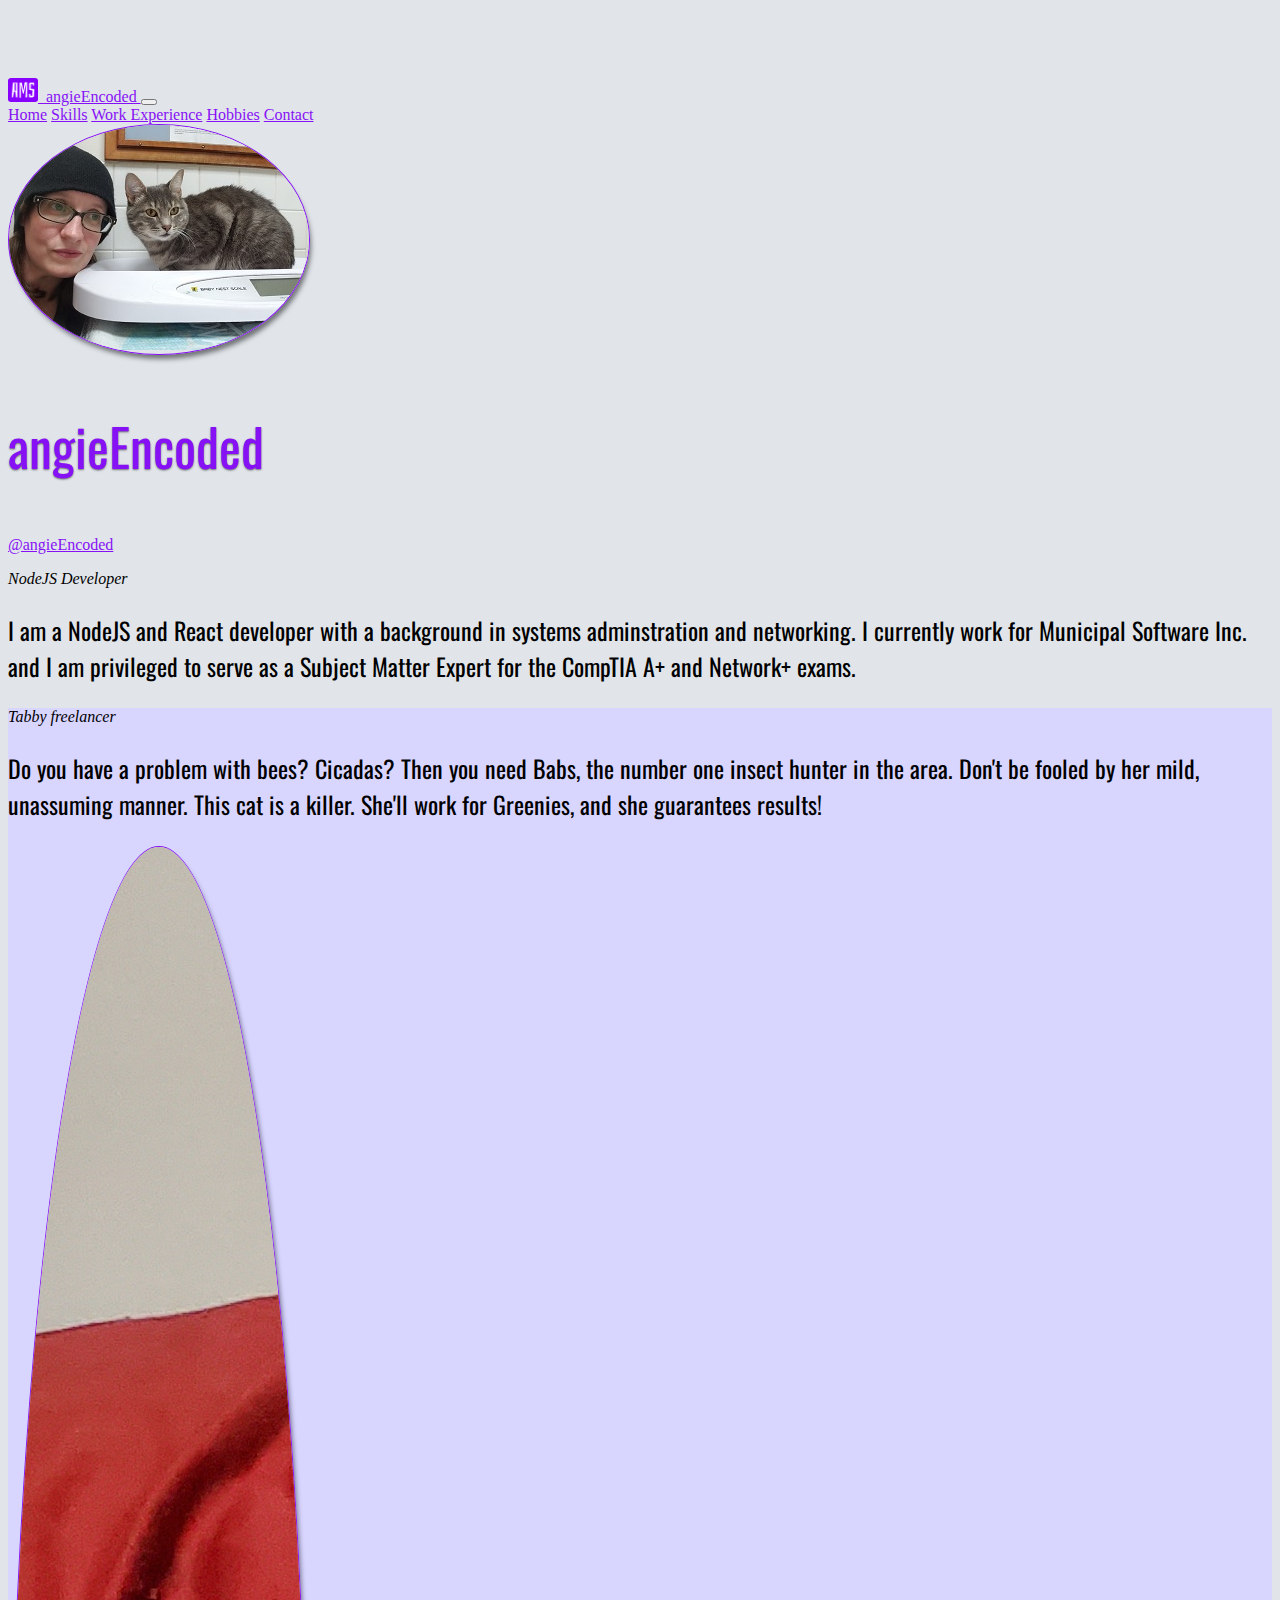
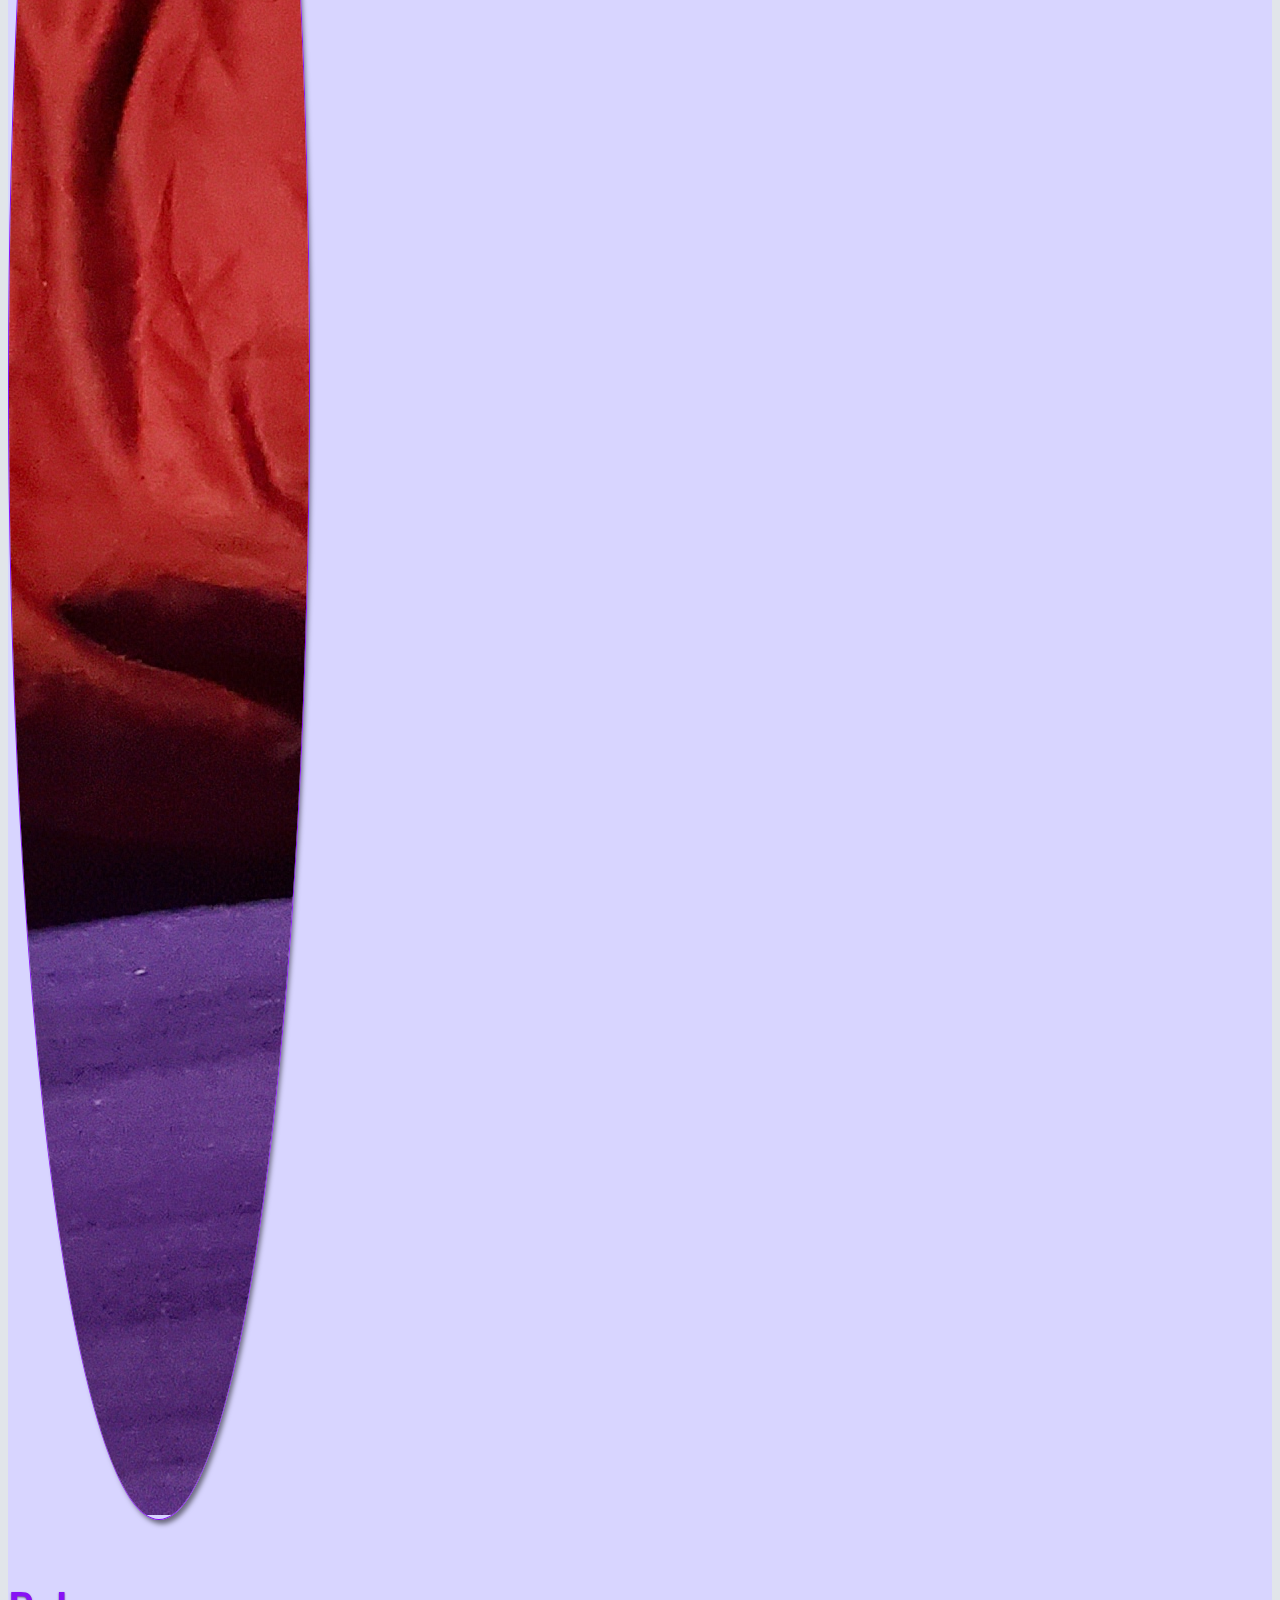
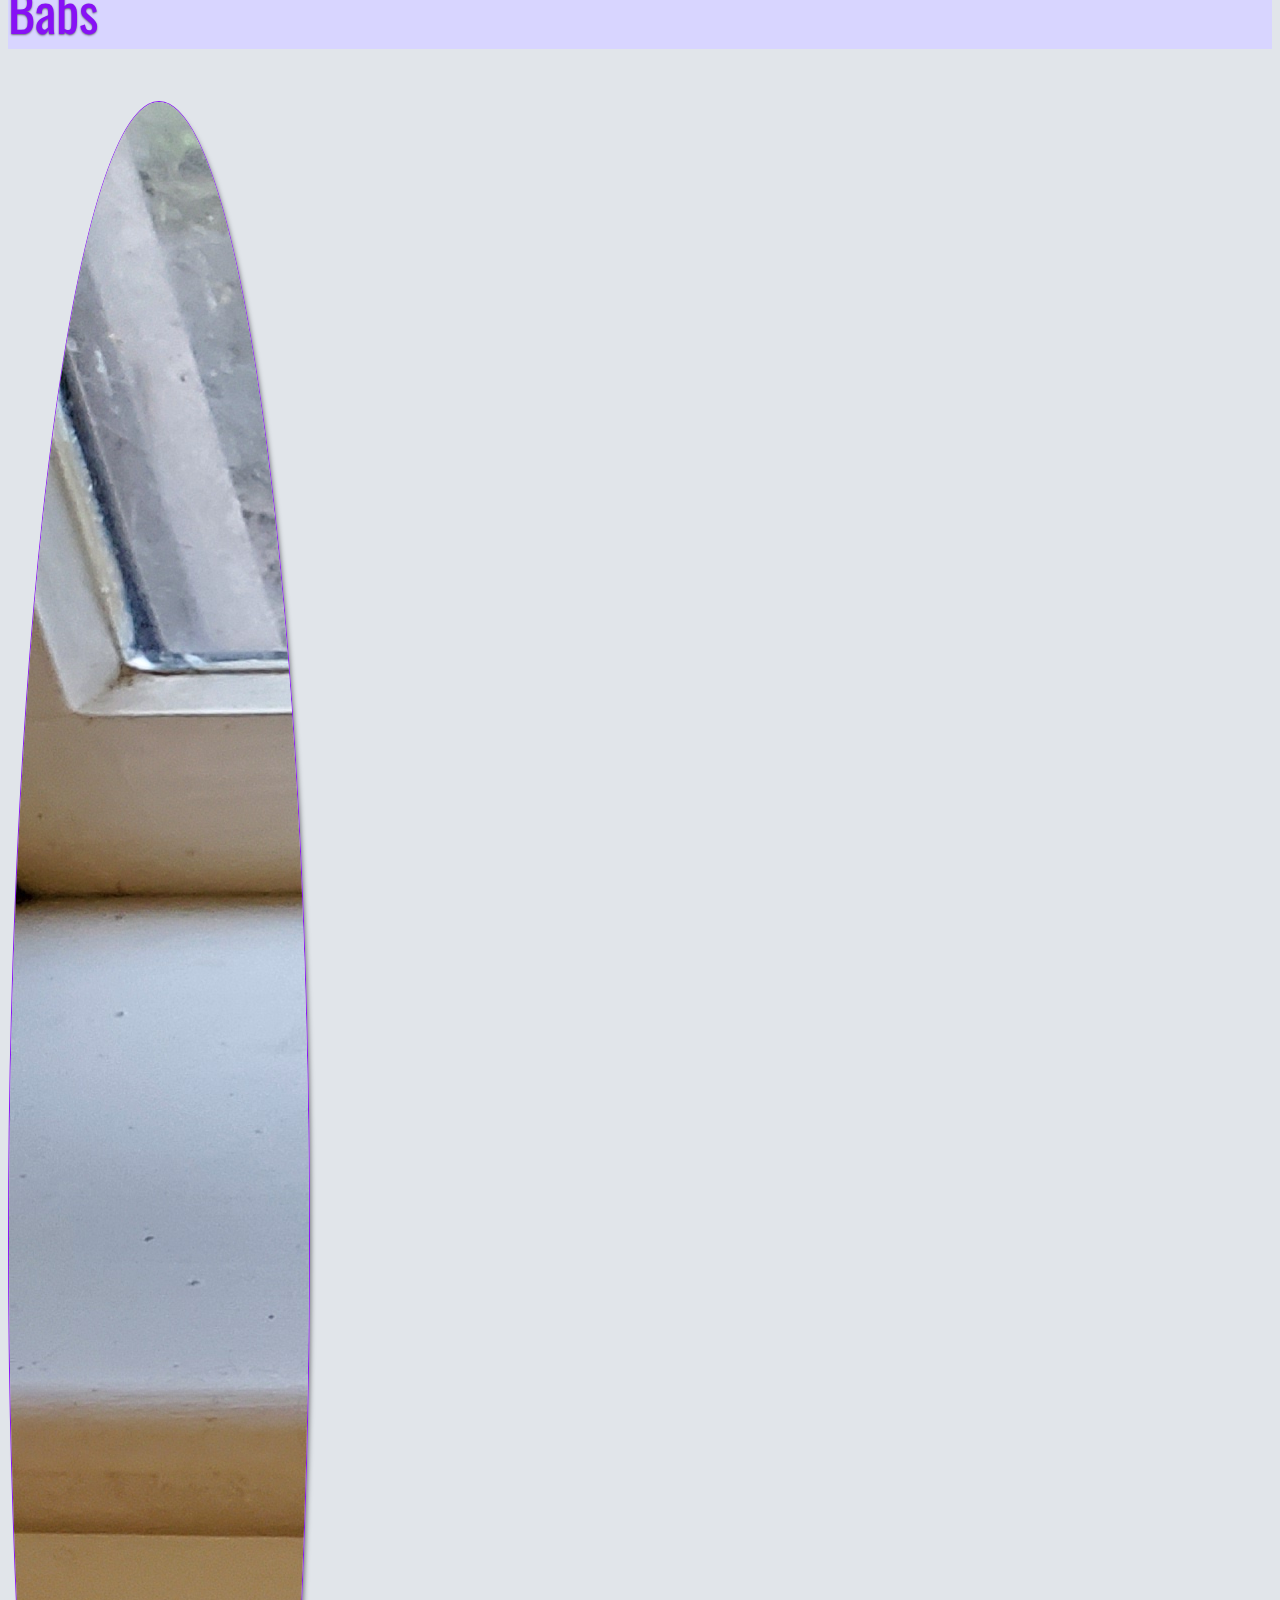
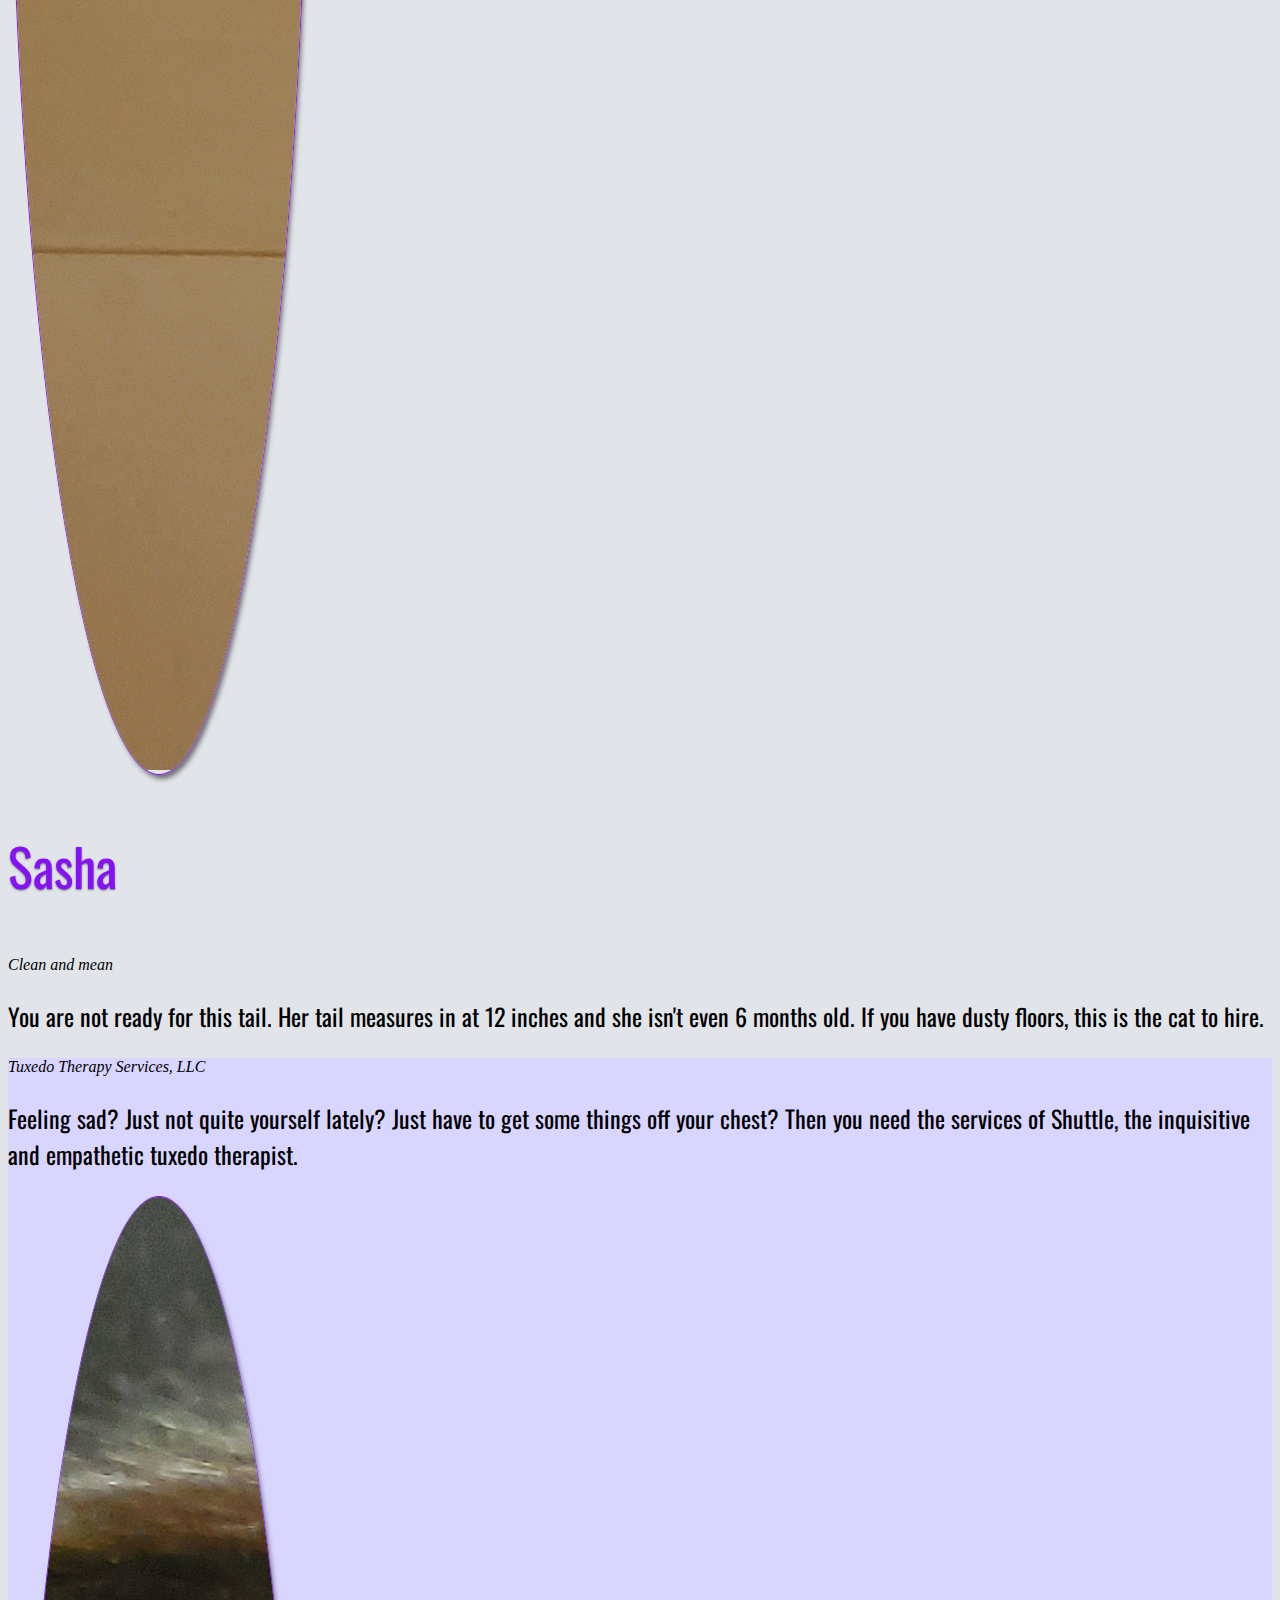
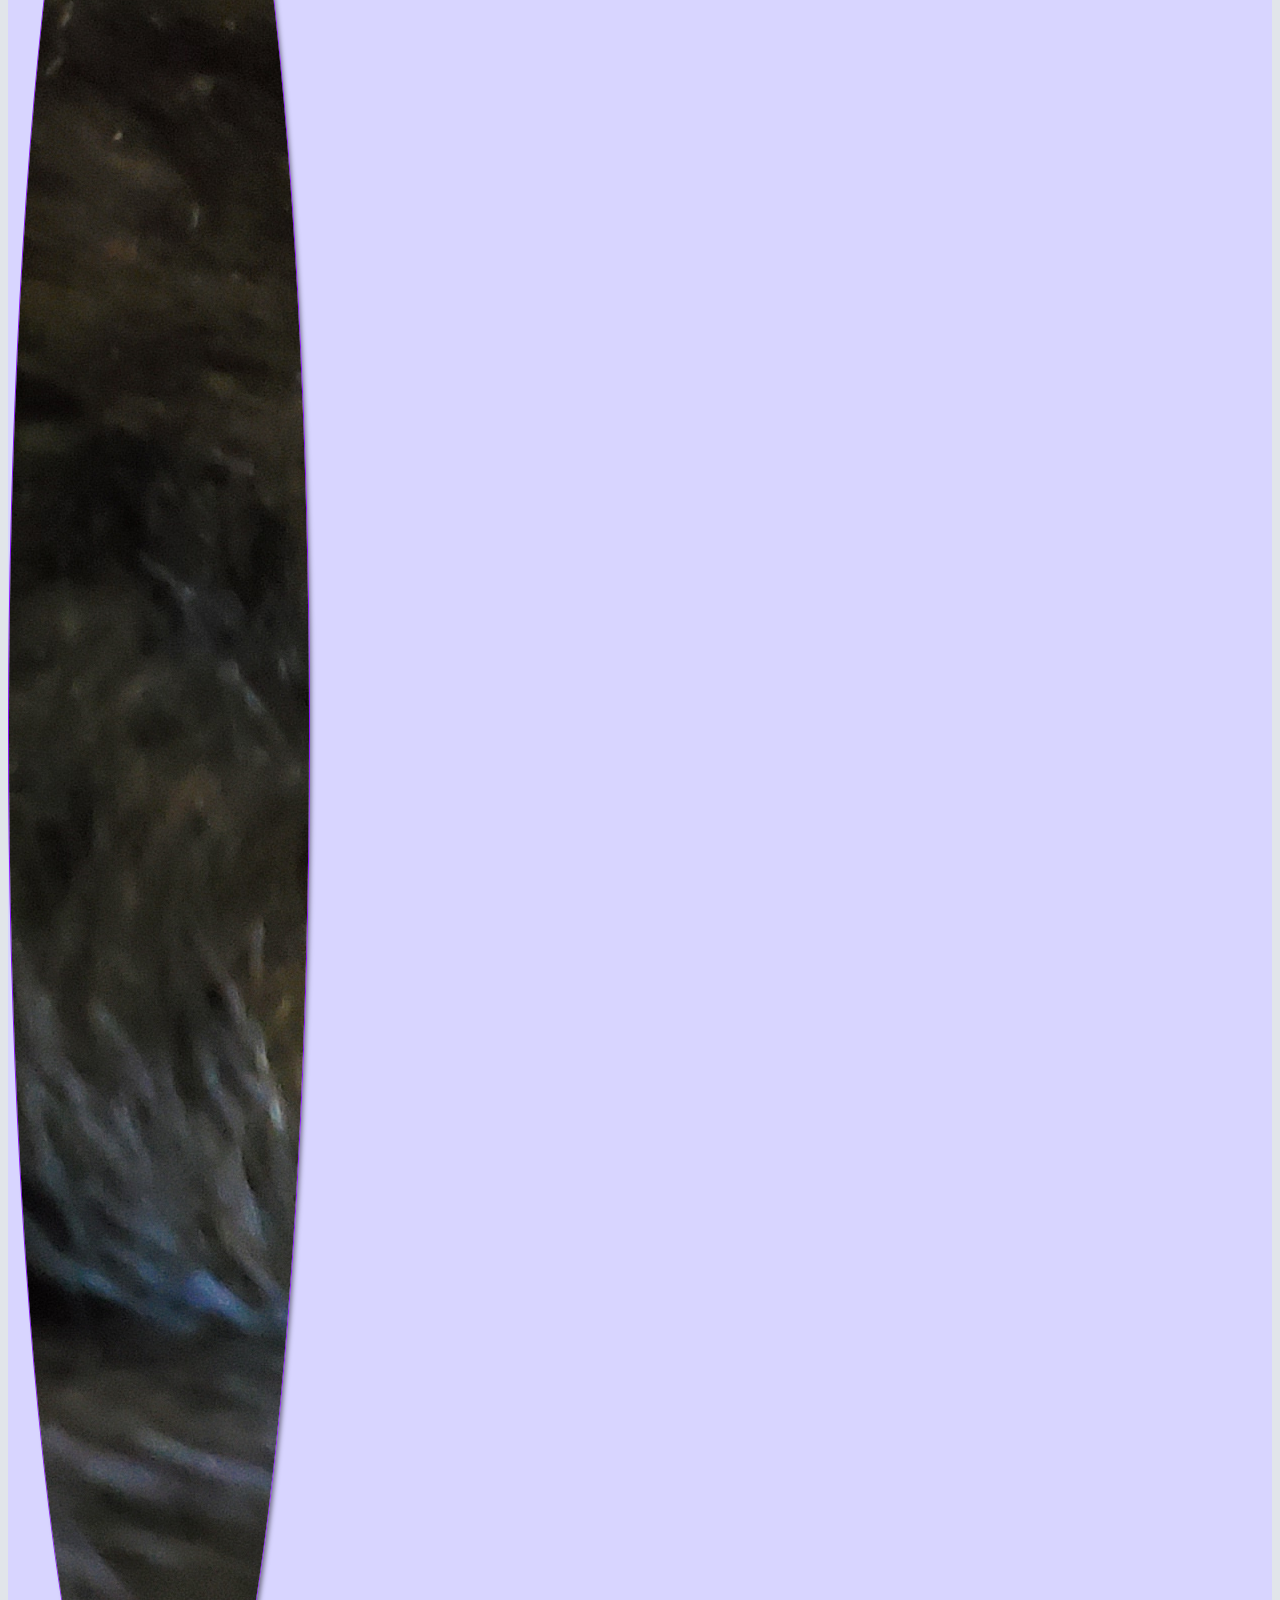
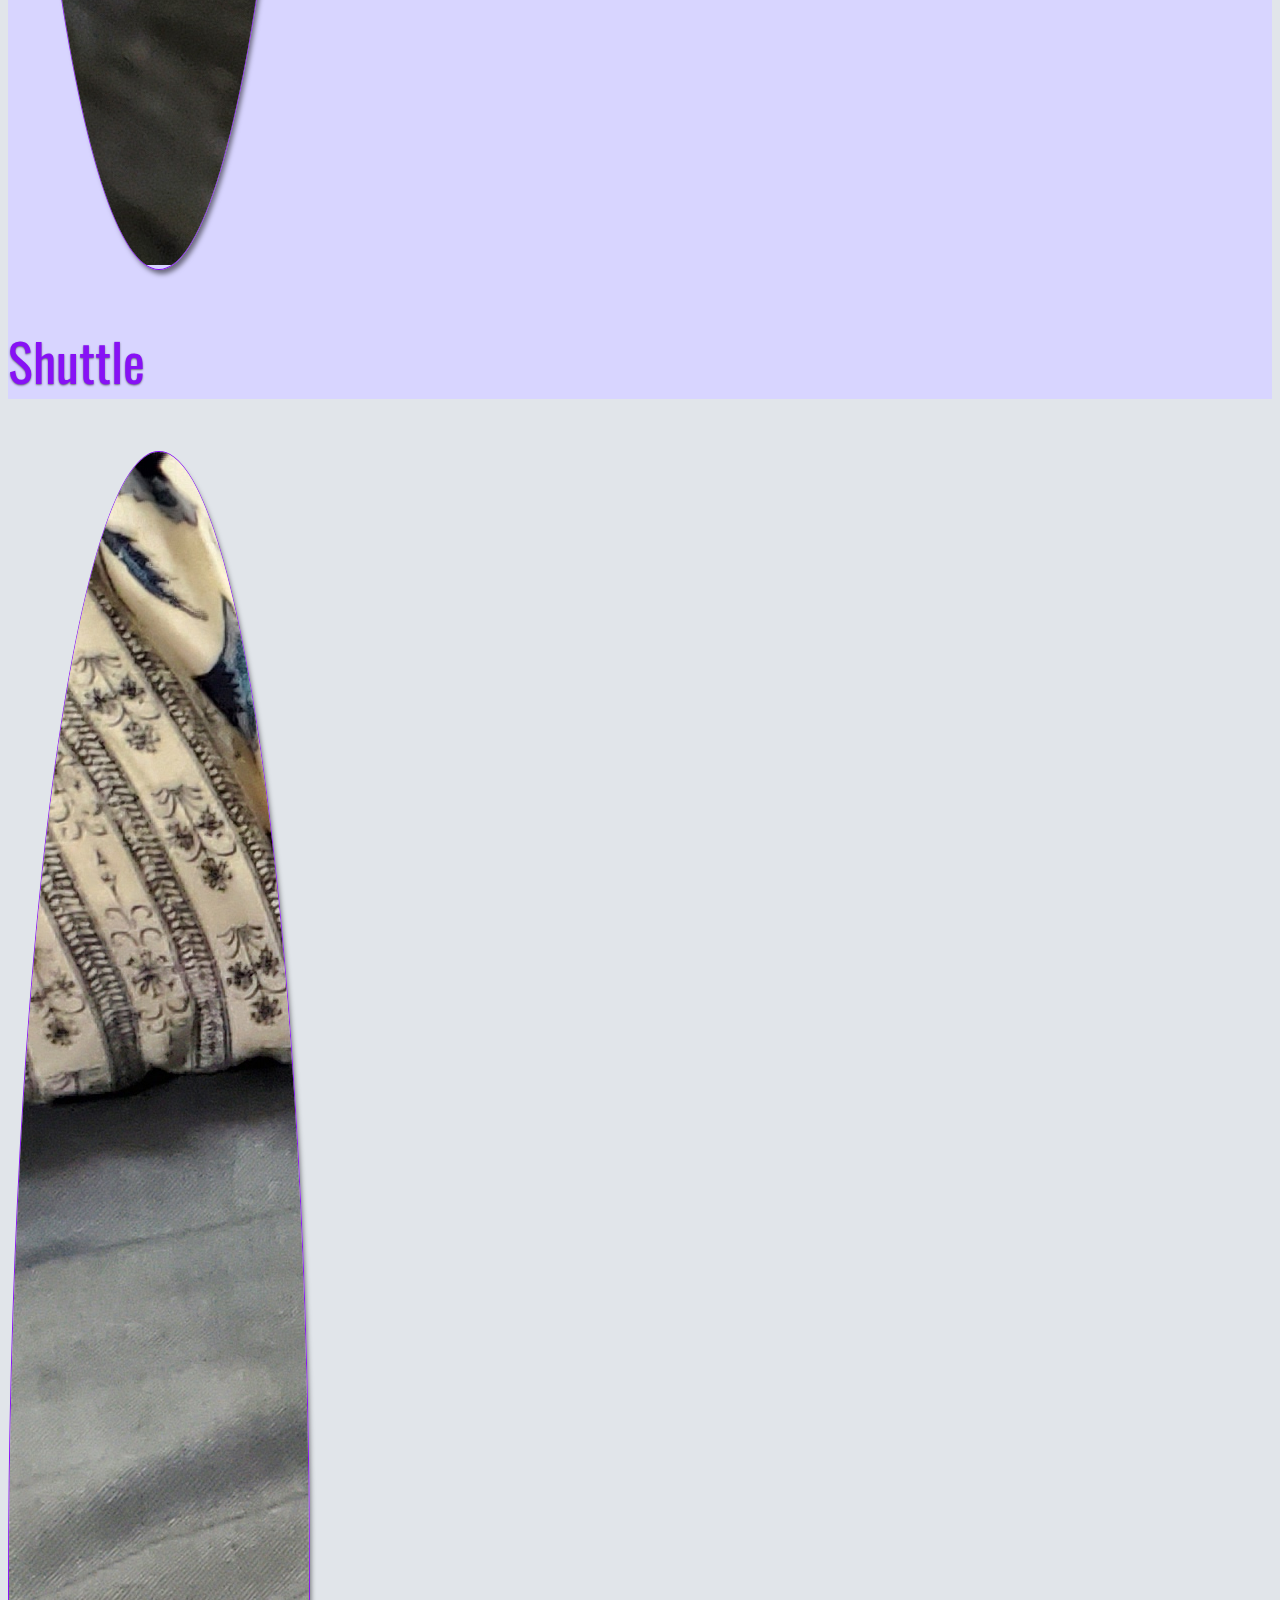
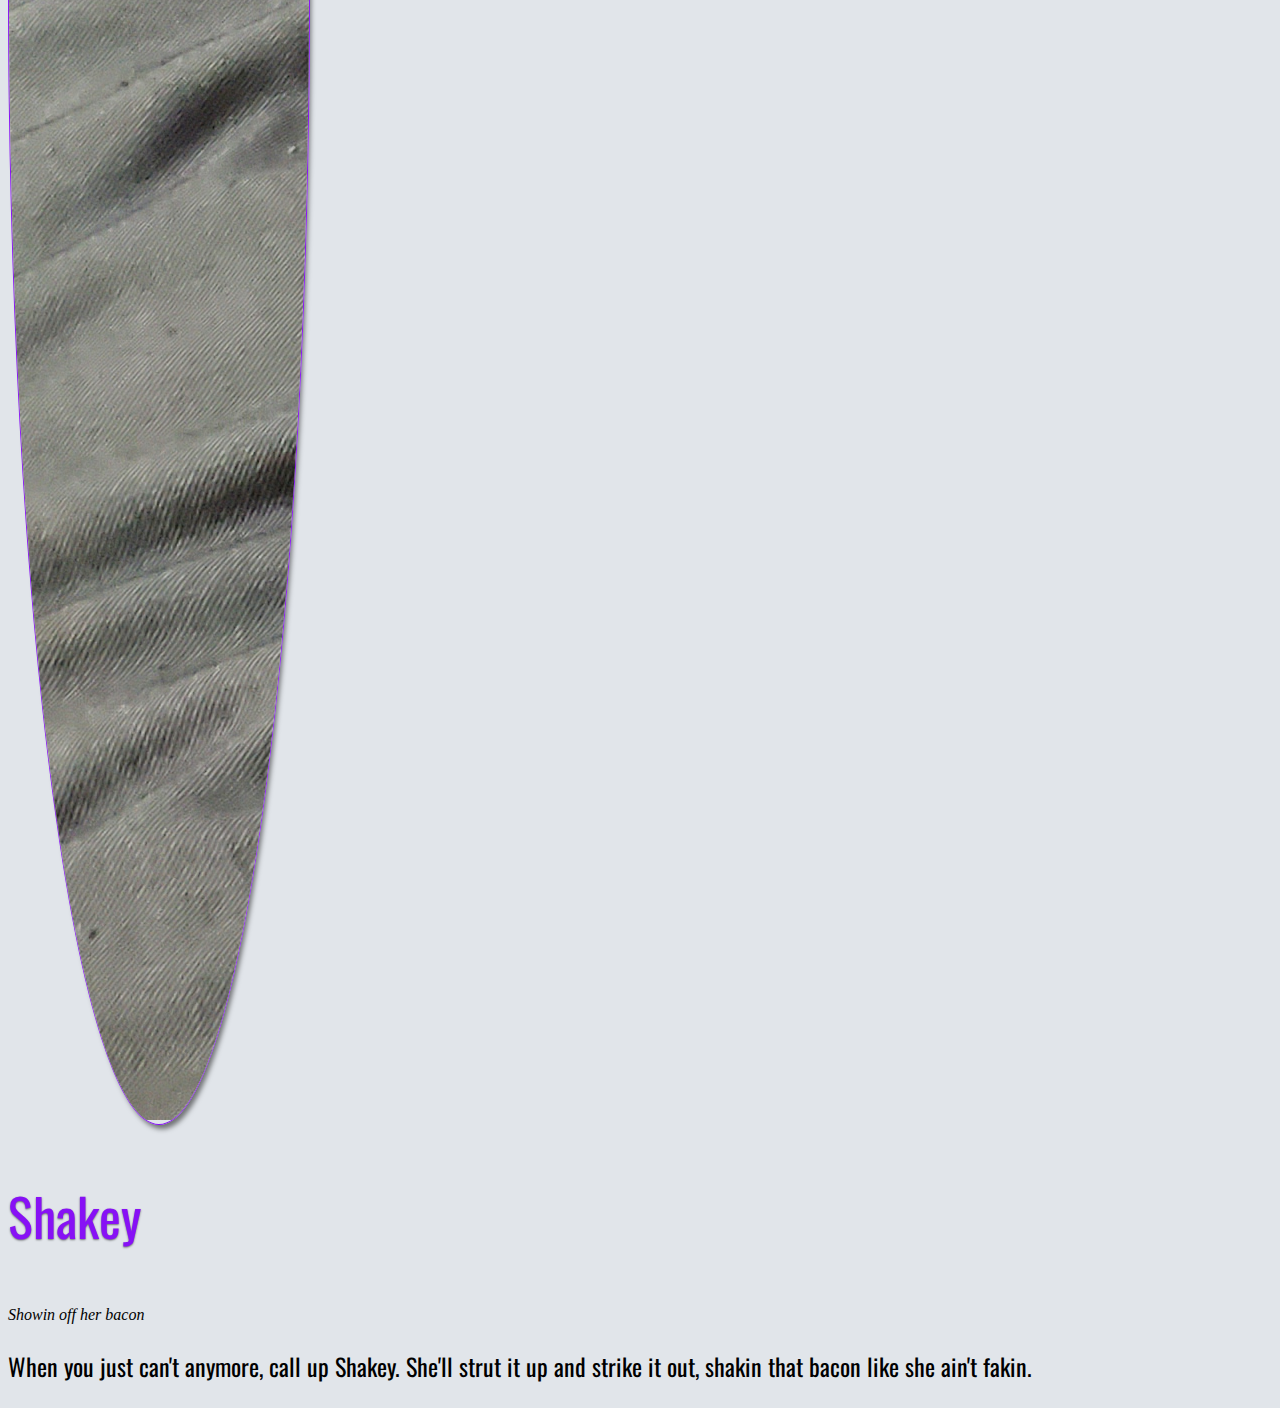
==== index.html @ 8b316f94 "Testing issue with pages on github" ====
<!DOCTYPE html>
<html lang="en">
    <head>
        <meta charset="UTF-8">
        <meta http-equiv="X-UA-Compatible" content="IE=edge">
        <meta name="viewport" content="width=device-width, initial-scale=1.0">
        <link rel="apple-touch-icon" sizes="180x180" href="/public/favicon/apple-touch-icon.png">
        <link rel="icon" type="image/png" sizes="32x32" href="/public/favicon/favicon-32x32.png">
        <link rel="icon" type="image/png" sizes="16x16" href="/public/favicon/favicon-16x16.png">
        <link rel="manifest" href="/public/favicon/site.webmanifest">
        <link rel="preconnect" href="https://fonts.googleapis.com">
        <link rel="preconnect" href="https://fonts.gstatic.com" crossorigin>
        <link href="https://fonts.googleapis.com/css2?family=Oswald:wght@200&display=swap" rel="stylesheet">
        <link href="https://cdn.jsdelivr.net/npm/bootstrap@5.1.3/dist/css/bootstrap.min.css" rel="stylesheet" integrity="sha384-1BmE4kWBq78iYhFldvKuhfTAU6auU8tT94WrHftjDbrCEXSU1oBoqyl2QvZ6jIW3" crossorigin="anonymous">
        <link rel="stylesheet" href="https://maxst.icons8.com/vue-static/landings/line-awesome/line-awesome/1.3.0/css/line-awesome.min.css">
        <link rel="stylesheet" href="public/css/main.css">
        <title>angieEncoded</title>
    </head>


    <body>

        <!-- Navigation -->
        <nav class="navbar fixed-top navbar-expand-lg navbar-dark bg-dark">
            <div class="container-fluid">
                <a class="navbar-brand" href="#">
                    <img src="public/favicon/favicon-32x32.png" alt="" width="30" height="24" class="d-inline-block align-text-top">&nbsp;&nbsp;angieEncoded
                </a>
              <button class="navbar-toggler" type="button" data-bs-toggle="collapse" data-bs-target="#navbarNavAltMarkup" aria-controls="navbarNavAltMarkup" aria-expanded="false" aria-label="Toggle navigation">
                <span class="navbar-toggler-icon"></span>
              </button>
              <div class="collapse navbar-collapse" id="navbarNavAltMarkup">
                <div class="navbar-nav">
                  <a class="nav-link active" aria-current="page" href="/">Home</a>
                  <a class="nav-link" href="skills.html">Skills</a>
                  <a class="nav-link" href="/work.html">Work Experience</a>
                  <a class="nav-link" href="/hobbies.html">Hobbies</a>
                  <a class="nav-link" href="/contact.html">Contact</a>
                </div>
              </div>
            </div>
        </nav>



        <div class="container-fluid light-row">
            <div class="container py-5">
                <!-- Basic Data -->
                <div class="row">
                    <div class="col-md-4 text-center">          
                        <!-- Profile image -->
                        <div class="imageFrame mx-auto">
                            <img src="public/images/angierory.jpg" class="img-fluid" alt="me and my cat rory">
                        </div>
                        <p class="title-font"><i class="las la-code"></i> angieEncoded</p>
                    </div>

                    
                    <div class="col-md-8 pt-5 text-center">
                        <a href="https://mobile.twitter.com/angieencoded?lang=bg"><i class="lab la-twitter"></i>@angieEncoded</a>
                        <p><em>NodeJS Developer</em></p>
                        <p class="main-font">I am a NodeJS and React developer with a background in systems adminstration and networking. I currently work for Municipal Software Inc. and I am privileged to serve as a Subject Matter Expert for the CompTIA A+ and Network+ exams.</p>
                    </div>

                </div>
            </div>
        </div>


        <div class="container-fluid dark-row">
            <div class="container py-5">
                <!-- Basic Data -->
                <div class="row">
                    <div class="col-md-8 order-2 order-md-1 pt-5 text-center">
                        <p><em>Tabby freelancer</em></p>
                        <p class="main-font">Do you have a problem with bees? Cicadas? Then you need Babs, the number one insect hunter in the area. Don't be fooled by her mild, unassuming manner. This cat is a killer. She'll work for Greenies, and she guarantees results!</p>
                    </div>

                    <div class="col-md-4 order-1 order-md-2 text-center">          
                        <!-- Profile image -->
                        <div class="imageFrame mx-auto">
                            <img src="public/images/babs.jpg" class="img-fluid" alt="cat">
                        </div>
                        <p class="title-font"><i class="las la-cat"></i> Babs</p>
                    </div>
                </div>
            </div>
        </div>



        <div class="container-fluid light-row">
            <div class="container py-5">
                <!-- Basic Data -->
                <div class="row">
                    <div class="col-md-4 text-center">          
                        <!-- Profile image -->
                        <div class="imageFrame mx-auto">
                            <img src="public/images/sasha.jpg" class="img-fluid" alt="cat">
                        </div>
                        <p class="title-font"><i class="las la-cat"></i> Sasha</p>
                    </div>

                    
                    <div class="col-md-8 pt-5 text-center">
                        <p><em>Clean and mean</em></p>
                        <p class="main-font">You are not ready for this tail. Her tail measures in at 12 inches and she isn't even 6 months old. If you have dusty floors, this is the cat to hire.</p>
                    </div>

                </div>
            </div>
        </div>




        <div class="container-fluid dark-row">
            <div class="container py-5">
                <!-- Basic Data -->
                <div class="row">
                    <div class="col-md-8 order-2 order-md-1 pt-5 text-center">
                        <p><em>Tuxedo Therapy Services, LLC</em></p>
                        <p class="main-font"> Feeling sad? Just not quite yourself lately? Just have to get some things off your chest? Then you need the services of Shuttle, the inquisitive and empathetic tuxedo therapist. </p>
                    </div>

                    <div class="col-md-4 order-1 order-md-2 text-center">          
                        <!-- Profile image -->
                        <div class="imageFrame mx-auto">
                            <img src="public/images/shuttle.jpg" class="img-fluid" alt="cat">
                        </div>
                        <p class="title-font"><i class="las la-cat"></i> Shuttle</p>
                    </div>
                </div>
            </div>
        </div>

        <div class="container-fluid light-row">
            <div class="container py-5">
                <!-- Basic Data -->
                <div class="row">
                    <div class="col-md-4 text-center">          
                        <!-- Profile image -->
                        <div class="imageFrame mx-auto">
                            <img src="public/images/shakey.jpg" class="img-fluid" alt="cat">
                        </div>
                        <p class="title-font"><i class="las la-cat"></i> Shakey</p>
                    </div>

                    
                    <div class="col-md-8 pt-5 text-center">
                        <p><em>Showin off her bacon</em></p>
                        <p class="main-font">When you just can't anymore, call up Shakey. She'll strut it up and strike it out, shakin that bacon like she ain't fakin.  </p>
                    </div>

                </div>
            </div>
        </div>
                        


 

            <script src="https://cdn.jsdelivr.net/npm/bootstrap@5.1.3/dist/js/bootstrap.bundle.min.js" integrity="sha384-ka7Sk0Gln4gmtz2MlQnikT1wXgYsOg+OMhuP+IlRH9sENBO0LRn5q+8nbTov4+1p" crossorigin="anonymous"></script>
    </body>
</html>
---- public/css/main.css ----
/* color Scheme  */
 /* #DA7F8F */
 /* #A7BBC7  */
 /* #E1E5EA  */
 /* #FAF3F3  */


body {
    background-color: #E1E5EA;
    padding-top: 70px;
}

hr {
    margin-left: auto;
    margin-right: auto;
    border-style: none;
    border-top-style: dotted;
    border-color:black;
    border-width: 3px;
    width: 90%;
}
a {
    color: rgb(135, 17, 245);
}

a:hover {
    color:rgb(176, 125, 223)
}

.title-font {
    font-family: 'Oswald', sans-serif;
    font-size: 3.25rem;
    color:rgb(135, 17, 245);
    text-shadow: 0px 1px 2px rgba(0,0,0,0.5);
}

.main-font {
    font-family: 'Oswald', sans-serif;
    font-size: 1.50rem;
}


/* Change the colors of the rows */
.light-row {
    background-color: #E1E5EA;
}

.dark-row {
    background-color: #d8d5ff;
}

/* Frame the images for the home page */
.imageFrame {
    overflow: hidden;
    border-radius:50%;
    border: 1px solid  rgb(135, 17, 245);
    max-width: 300px;
    -webkit-box-shadow: 3px 6px 5px -2px rgba(0,0,0,0.5);
    -moz-box-shadow: 3px 6px 5px -2px rgba(0,0,0,0.5);
    box-shadow: 3px 6px 5px -2px rgba(0,0,0,0.5);
}

.logoFrame {
    overflow: hidden;
    border-radius:3%;
    max-width: 25rem;
    -webkit-box-shadow: 3px 6px 5px -2px rgba(0,0,0,0.5);
    -moz-box-shadow: 3px 6px 5px -2px rgba(0,0,0,0.5);
    box-shadow: 3px 6px 5px -2px rgba(0,0,0,0.5);
    border: 1px solid  rgb(135, 17, 245);
    margin-left: auto;
    margin-right: auto;
}

.bootstrapLogoFrame {
    overflow: hidden;
    border-radius:3%;
    max-width: 10rem;
    -webkit-box-shadow: 3px 6px 5px -2px rgba(0,0,0,0.5);
    -moz-box-shadow: 3px 6px 5px -2px rgba(0,0,0,0.5);
    box-shadow: 3px 6px 5px -2px rgba(0,0,0,0.5);
    border: 1px solid  rgb(135, 17, 245);
    margin-left: auto;
    margin-right: auto;
}
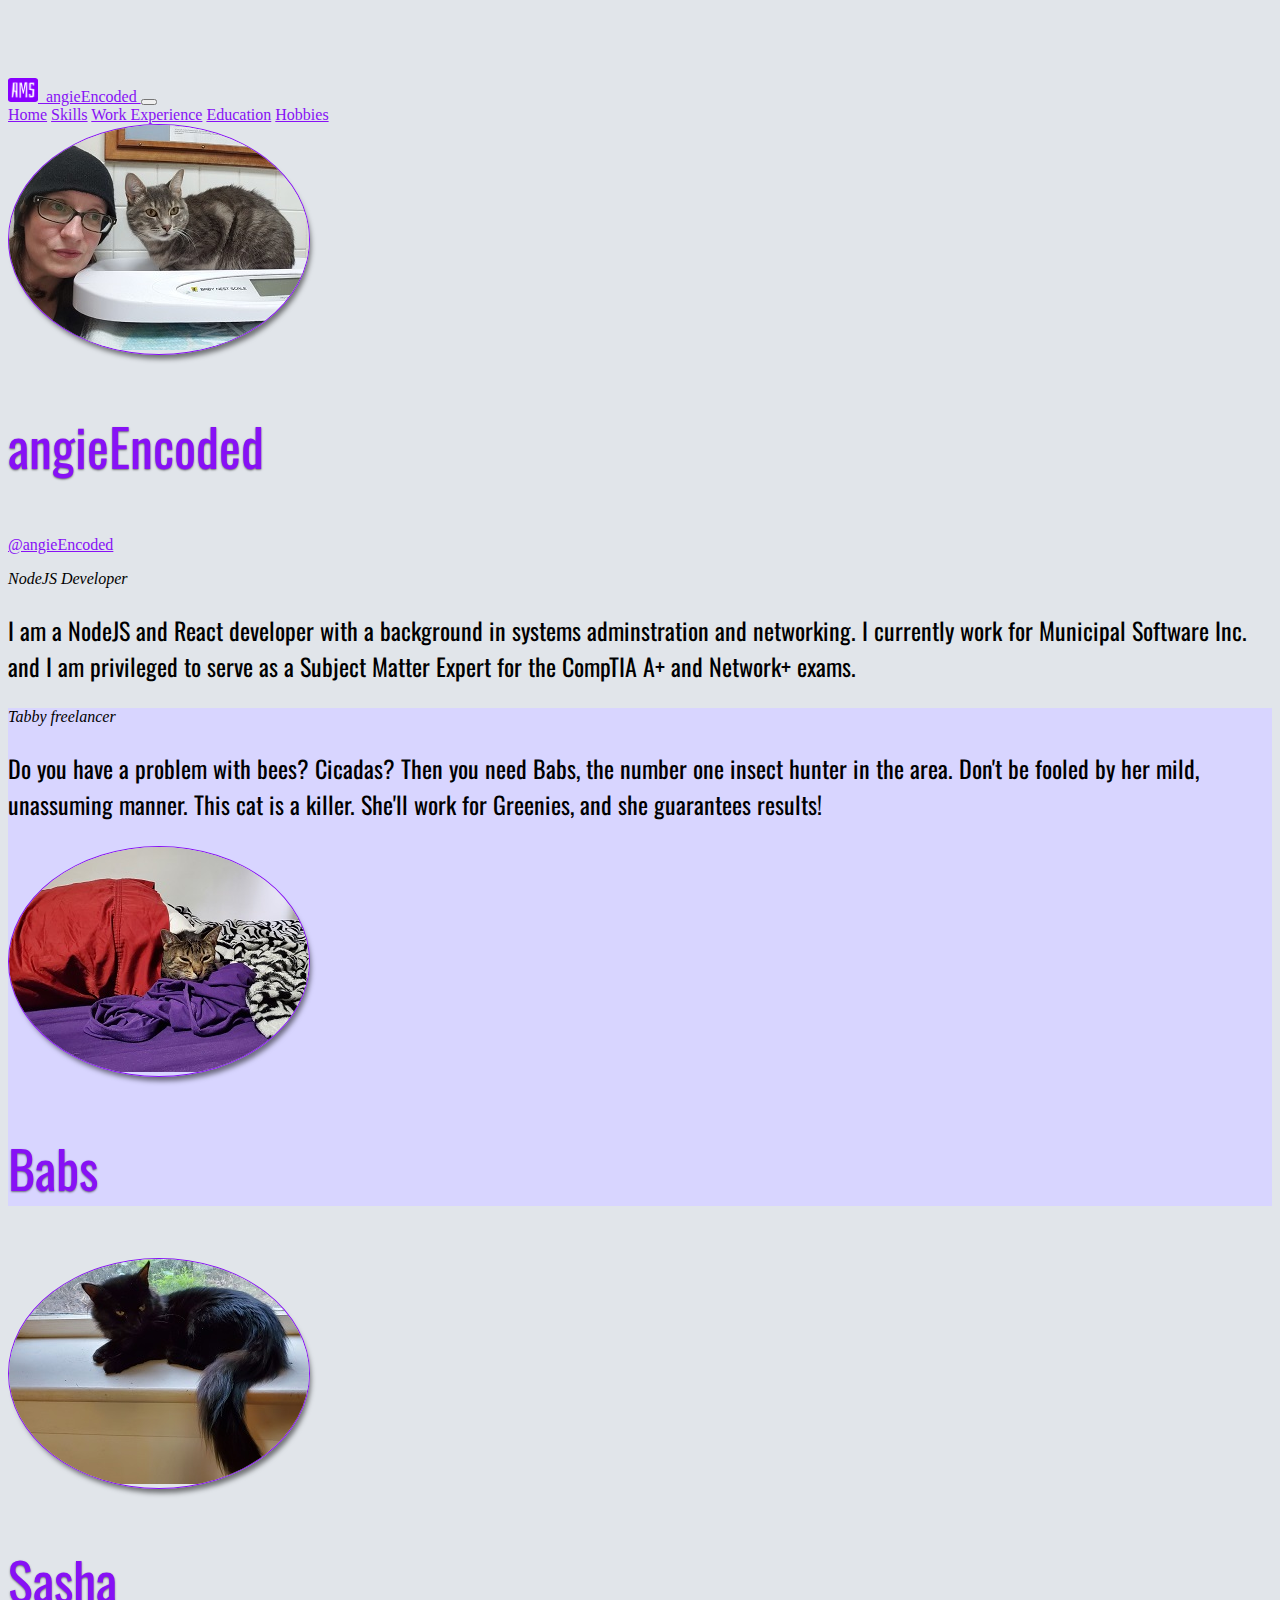
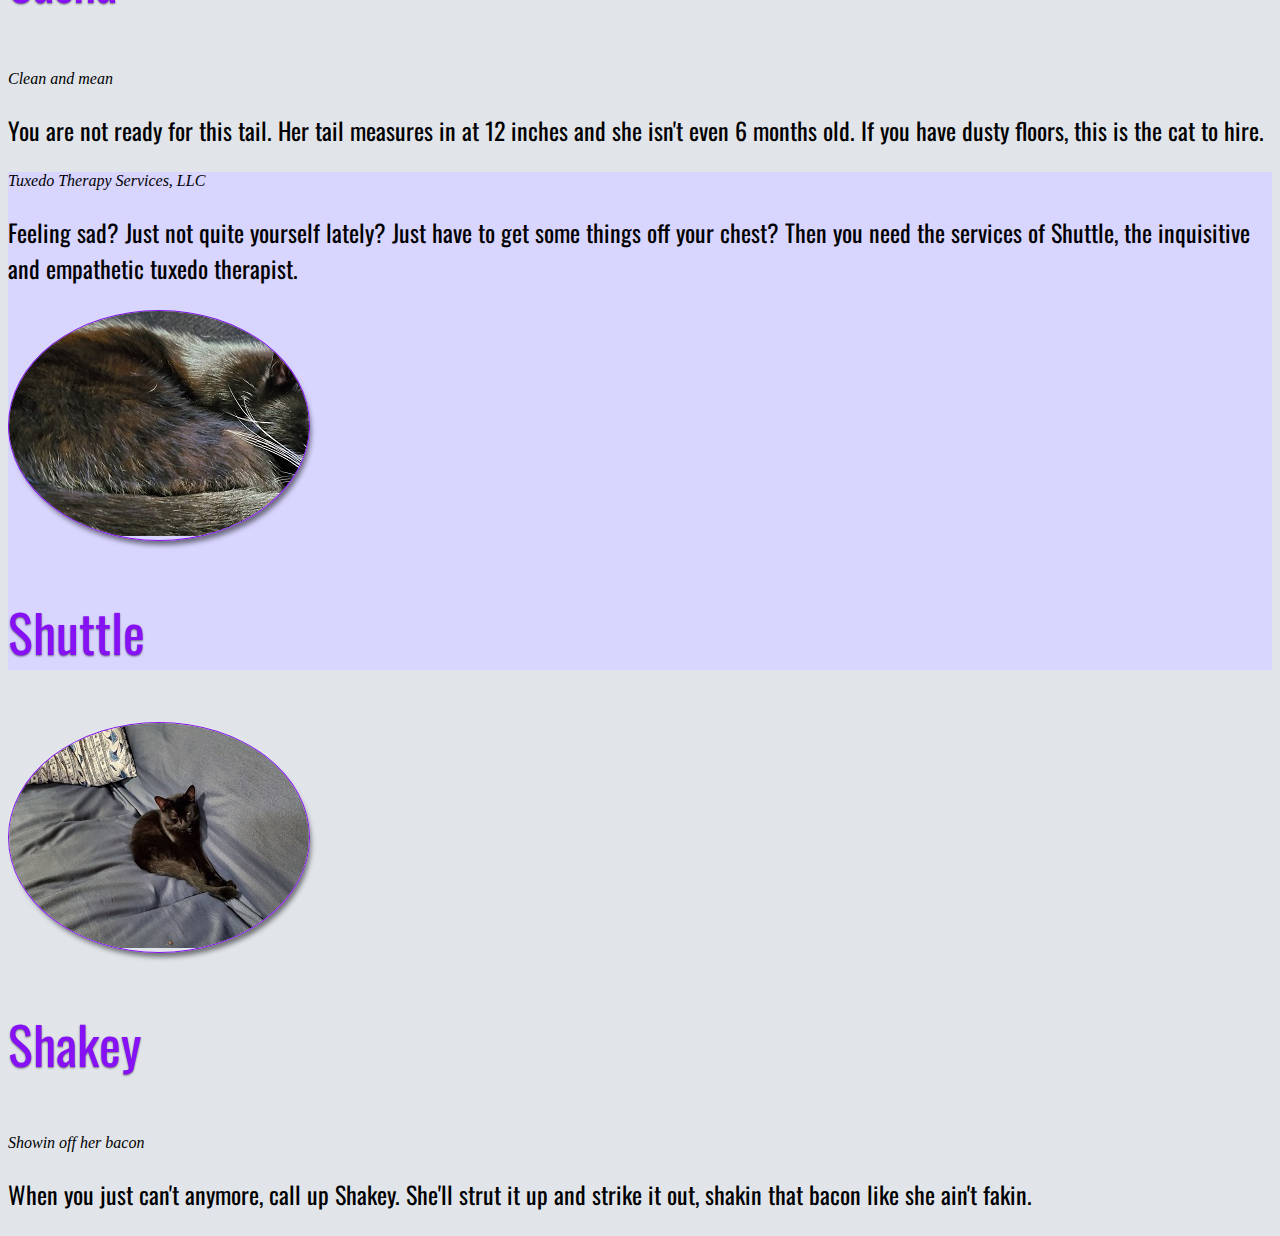
==== commit 25fde654: "work on education page" ====
--- a/index.html
+++ b/index.html
@@ -20,6 +20,8 @@
 
     <body>
 
+
+
         <!-- Navigation -->
         <nav class="navbar fixed-top navbar-expand-lg navbar-dark bg-dark">
             <div class="container-fluid">
@@ -32,14 +34,15 @@
               <div class="collapse navbar-collapse" id="navbarNavAltMarkup">
                 <div class="navbar-nav">
                   <a class="nav-link active" aria-current="page" href="/">Home</a>
-                  <a class="nav-link" href="skills.html">Skills</a>
+                  <a class="nav-link" href="/skills.html">Skills</a>
                   <a class="nav-link" href="/work.html">Work Experience</a>
+                  <a class="nav-link" href="/education.html">Education</a>
                   <a class="nav-link" href="/hobbies.html">Hobbies</a>
-                  <a class="nav-link" href="/contact.html">Contact</a>
                 </div>
               </div>
             </div>
         </nav>
+
 
 
 
@@ -161,5 +164,6 @@
  
 
             <script src="https://cdn.jsdelivr.net/npm/bootstrap@5.1.3/dist/js/bootstrap.bundle.min.js" integrity="sha384-ka7Sk0Gln4gmtz2MlQnikT1wXgYsOg+OMhuP+IlRH9sENBO0LRn5q+8nbTov4+1p" crossorigin="anonymous"></script>
-    </body>
+            <script src="app.js"></script>
+        </body>
 </html> 
--- a/public/css/main.css
+++ b/public/css/main.css
@@ -13,12 +13,13 @@
 hr {
     margin-left: auto;
     margin-right: auto;
-    border-style: none;
+    /* border-style: none;
     border-top-style: dotted;
-    border-color:black;
-    border-width: 3px;
-    width: 90%;
+    border-color:black; */
+    /* border-width: 3px; */
+    width: 80%;
 }
+
 a {
     color: rgb(135, 17, 245);
 }
@@ -37,6 +38,16 @@
 .main-font {
     font-family: 'Oswald', sans-serif;
     font-size: 1.50rem;
+}
+
+.info-font {
+    font-family: 'Fira Sans', sans-serif;
+    font-size: 1.2rem;
+}
+
+.work-font {
+    font-family: 'Fira Sans', sans-serif;
+    font-size: 1.5rem;
 }
 
 
@@ -67,7 +78,7 @@
     -webkit-box-shadow: 3px 6px 5px -2px rgba(0,0,0,0.5);
     -moz-box-shadow: 3px 6px 5px -2px rgba(0,0,0,0.5);
     box-shadow: 3px 6px 5px -2px rgba(0,0,0,0.5);
-    border: 1px solid  rgb(135, 17, 245);
+    border: 1px solid  rgb(0, 0, 0);
     margin-left: auto;
     margin-right: auto;
 }
@@ -75,11 +86,68 @@
 .bootstrapLogoFrame {
     overflow: hidden;
     border-radius:3%;
-    max-width: 10rem;
+    max-width: 280px;
     -webkit-box-shadow: 3px 6px 5px -2px rgba(0,0,0,0.5);
     -moz-box-shadow: 3px 6px 5px -2px rgba(0,0,0,0.5);
     box-shadow: 3px 6px 5px -2px rgba(0,0,0,0.5);
-    border: 1px solid  rgb(135, 17, 245);
+    border: 1px solid  rgb(0, 0, 0);
     margin-left: auto;
     margin-right: auto;
 }
+
+.msiLogoFrame {
+    overflow: hidden;
+    border-radius:3%;
+    max-width: 258px;
+    -webkit-box-shadow: 3px 6px 5px -2px rgba(0,0,0,0.5);
+    -moz-box-shadow: 3px 6px 5px -2px rgba(0,0,0,0.5);
+    box-shadow: 3px 6px 5px -2px rgba(0,0,0,0.5);
+    border: 1px solid  rgb(0, 0, 0);
+    margin-left: auto;
+    margin-right: auto;
+}
+
+.comptiaLogoFrame {
+    overflow: hidden;
+    border-radius:3%;
+    max-width: 300px;
+    -webkit-box-shadow: 3px 6px 5px -2px rgba(0,0,0,0.5);
+    -moz-box-shadow: 3px 6px 5px -2px rgba(0,0,0,0.5);
+    box-shadow: 3px 6px 5px -2px rgba(0,0,0,0.5);
+    border: 1px solid  rgb(0, 0, 0);
+    margin-left: auto;
+    margin-right: auto;
+}
+
+.dendriteLogoFrame {
+    overflow: hidden;
+    border-radius:3%;
+    max-width: 256px;
+    -webkit-box-shadow: 3px 6px 5px -2px rgba(0,0,0,0.5);
+    -moz-box-shadow: 3px 6px 5px -2px rgba(0,0,0,0.5);
+    box-shadow: 3px 6px 5px -2px rgba(0,0,0,0.5);
+    border: 1px solid  rgb(0, 0, 0);
+    margin-left: auto;
+    margin-right: auto;
+}
+
+
+
+.schoolFrame {
+    overflow: hidden;
+    border-radius:10%;
+    padding: 5px;
+    border: 1px solid  rgb(0, 0, 0);
+    max-width: 300px;
+    -webkit-box-shadow: 3px 6px 5px -2px rgba(0,0,0,0.5);
+    -moz-box-shadow: 3px 6px 5px -2px rgba(0,0,0,0.5);
+    box-shadow: 3px 6px 5px -2px rgba(0,0,0,0.5);
+}
+
+li {
+    list-style-type: none;
+}
+
+.card-img-top {
+    border-bottom: 1px solid black;
+}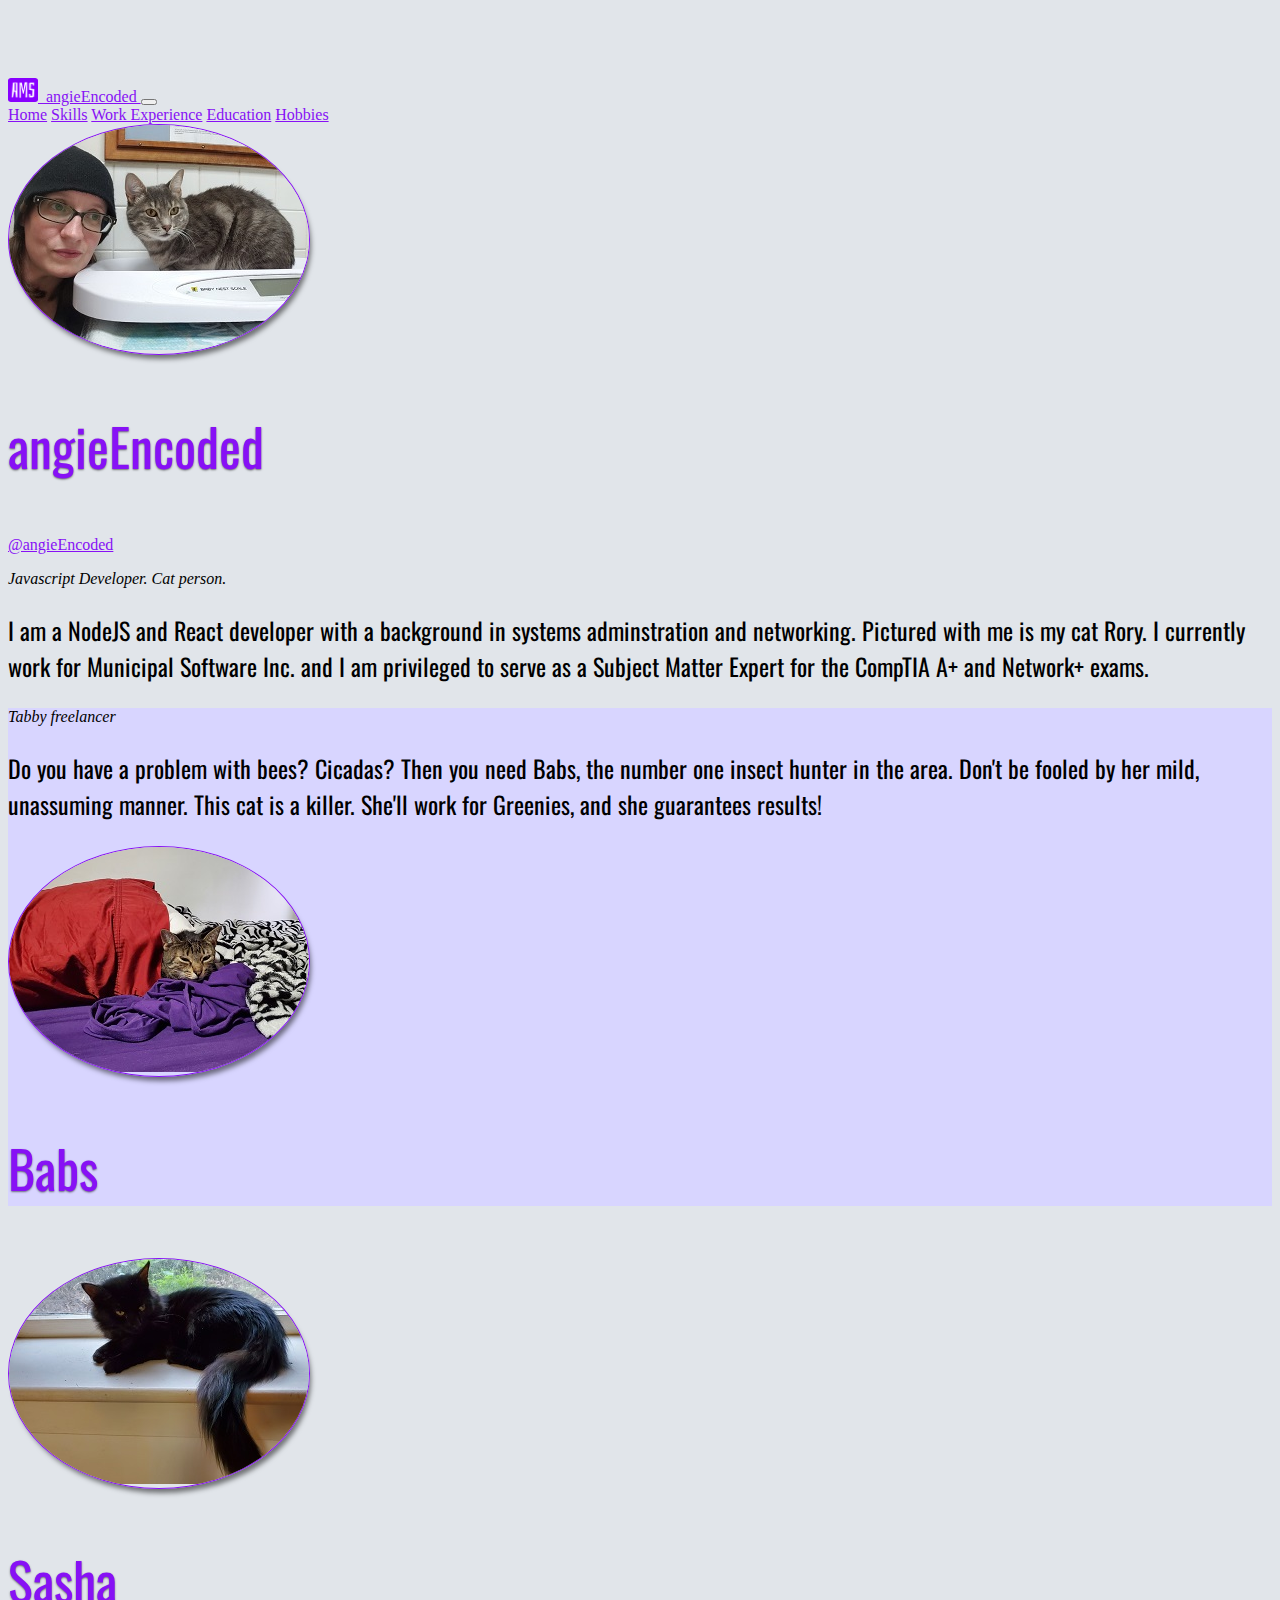
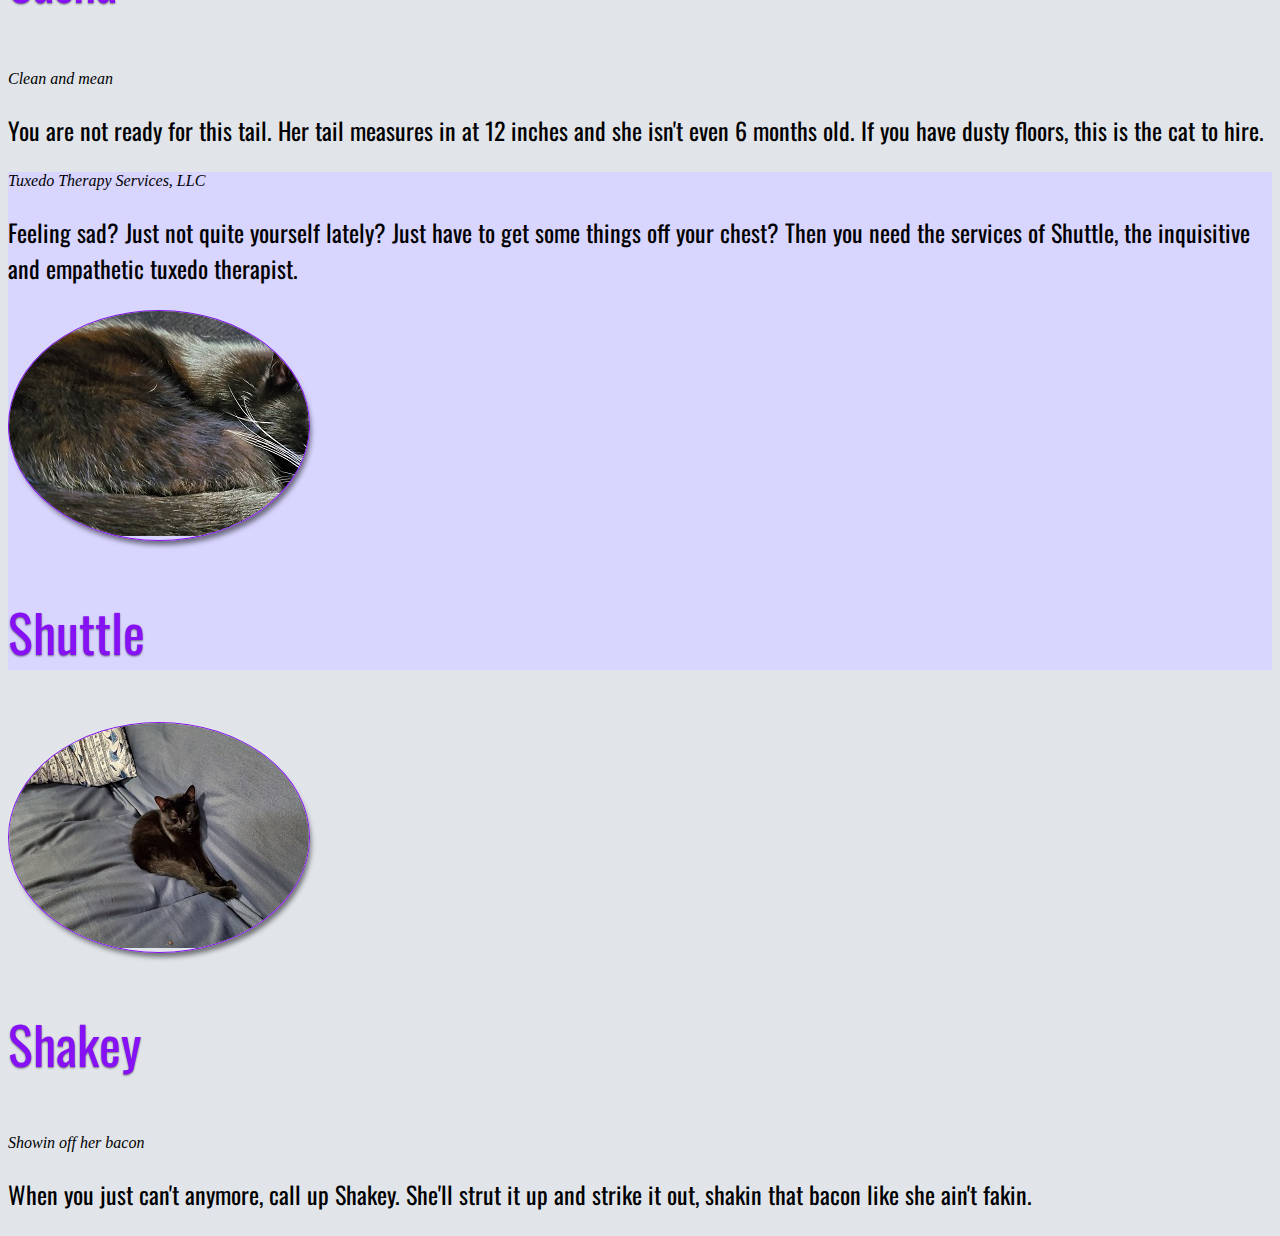
==== commit cb6c6c78: "work on hobbies page" ====
--- a/index.html
+++ b/index.html
@@ -61,8 +61,8 @@
                     
                     <div class="col-md-8 pt-5 text-center">
                         <a href="https://mobile.twitter.com/angieencoded?lang=bg"><i class="lab la-twitter"></i>@angieEncoded</a>
-                        <p><em>NodeJS Developer</em></p>
-                        <p class="main-font">I am a NodeJS and React developer with a background in systems adminstration and networking. I currently work for Municipal Software Inc. and I am privileged to serve as a Subject Matter Expert for the CompTIA A+ and Network+ exams.</p>
+                        <p><em>Javascript Developer. Cat person.</em></p>
+                        <p class="main-font">I am a NodeJS and React developer with a background in systems adminstration and networking. Pictured with me is my cat Rory. I currently work for Municipal Software Inc. and I am privileged to serve as a Subject Matter Expert for the CompTIA A+ and Network+ exams.</p>
                     </div>
 
                 </div>
--- a/public/css/main.css
+++ b/public/css/main.css
@@ -144,10 +144,40 @@
     box-shadow: 3px 6px 5px -2px rgba(0,0,0,0.5);
 }
 
+.ciwFrame {
+    overflow: hidden;
+    border-radius:5%;
+    padding: 5px;
+    border: 1px solid  rgb(0, 0, 0);
+    max-width: 400px;
+    -webkit-box-shadow: 3px 6px 5px -2px rgba(0,0,0,0.5);
+    -moz-box-shadow: 3px 6px 5px -2px rgba(0,0,0,0.5);
+    box-shadow: 3px 6px 5px -2px rgba(0,0,0,0.5);
+}
+
+
+
 li {
     list-style-type: none;
 }
 
 .card-img-top {
     border-bottom: 1px solid black;
-}+}
+
+.carousel-img-control {
+    max-width: 500px;
+
+}
+
+.hobbies {
+    border: 1px solid  rgb(135, 17, 245);
+    max-width: 600px;
+    padding: 10px;
+    margin-bottom: 3rem;
+    margin-right: auto;
+    margin-left: auto;
+}
+
+
+
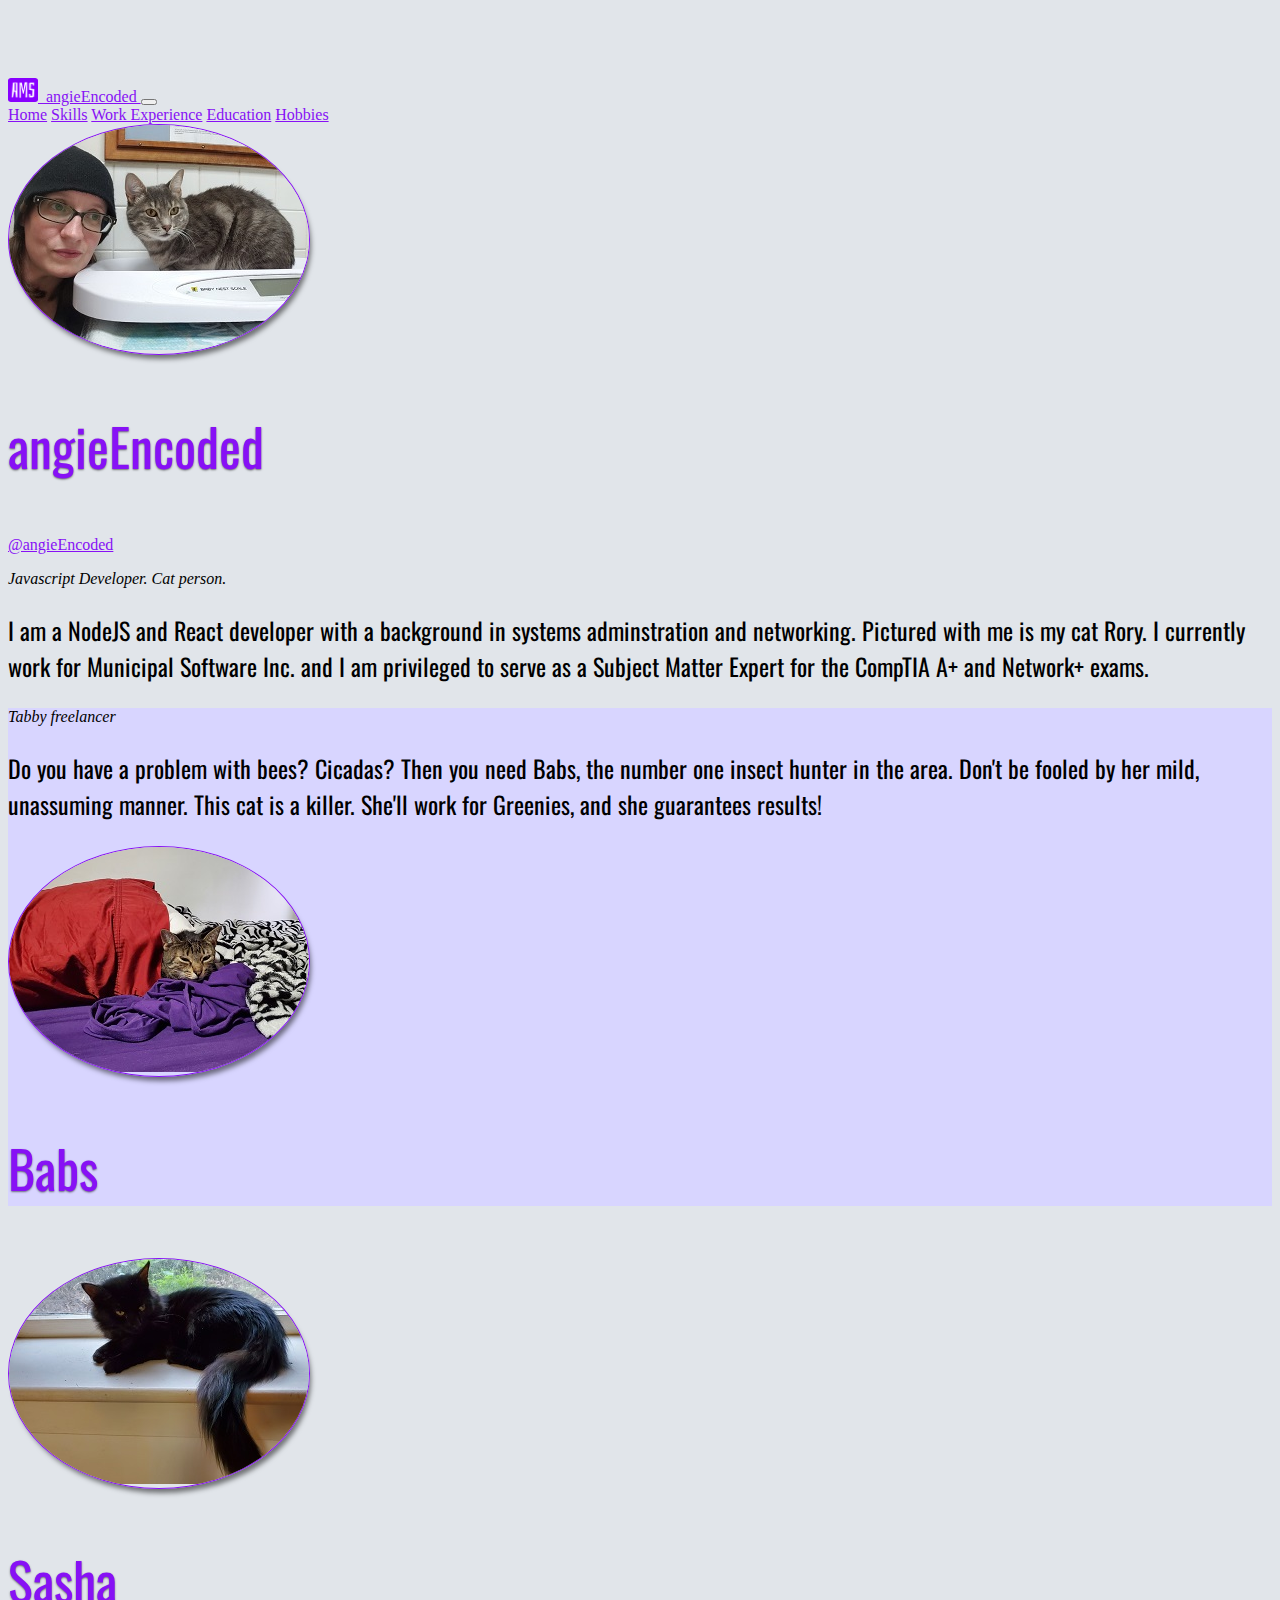
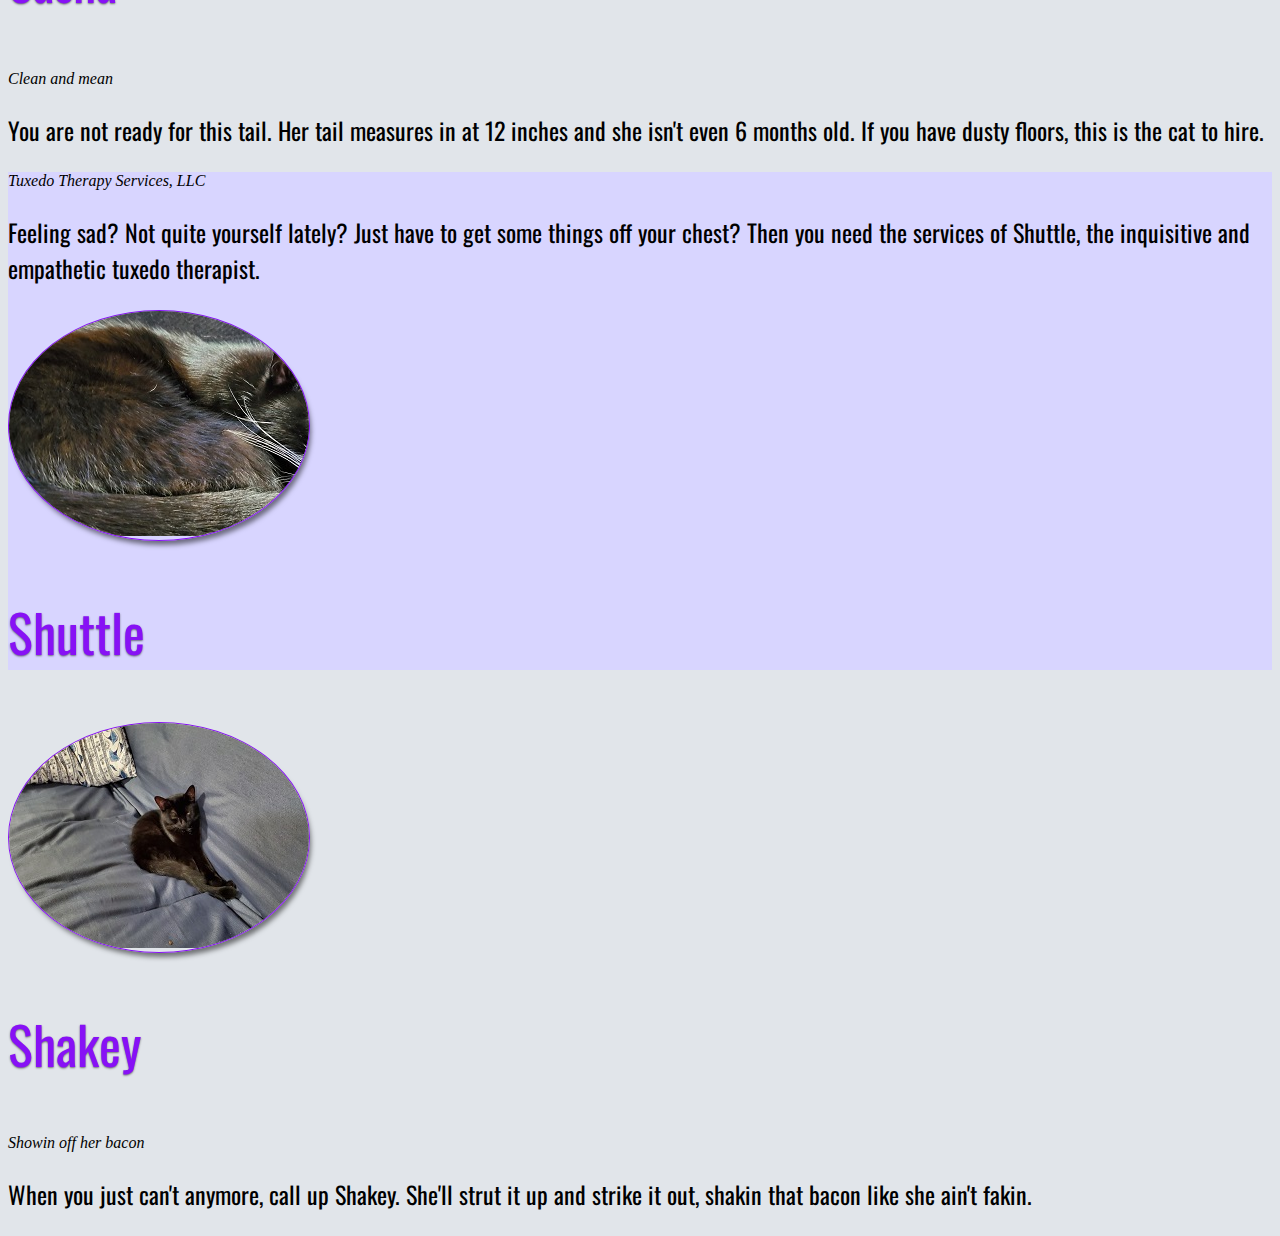
==== commit 1b9f5b0a: "fix links for github" ====
--- a/index.html
+++ b/index.html
@@ -13,7 +13,7 @@
         <link href="https://fonts.googleapis.com/css2?family=Oswald:wght@200&display=swap" rel="stylesheet">
         <link href="https://cdn.jsdelivr.net/npm/bootstrap@5.1.3/dist/css/bootstrap.min.css" rel="stylesheet" integrity="sha384-1BmE4kWBq78iYhFldvKuhfTAU6auU8tT94WrHftjDbrCEXSU1oBoqyl2QvZ6jIW3" crossorigin="anonymous">
         <link rel="stylesheet" href="https://maxst.icons8.com/vue-static/landings/line-awesome/line-awesome/1.3.0/css/line-awesome.min.css">
-        <link rel="stylesheet" href="public/css/main.css">
+        <link rel="stylesheet" href="public/css/styles.css">
         <title>angieEncoded</title>
     </head>
 
@@ -34,10 +34,10 @@
               <div class="collapse navbar-collapse" id="navbarNavAltMarkup">
                 <div class="navbar-nav">
                   <a class="nav-link active" aria-current="page" href="/">Home</a>
-                  <a class="nav-link" href="/skills.html">Skills</a>
-                  <a class="nav-link" href="/work.html">Work Experience</a>
-                  <a class="nav-link" href="/education.html">Education</a>
-                  <a class="nav-link" href="/hobbies.html">Hobbies</a>
+                  <a class="nav-link" href="/cv/skills.html">Skills</a>
+                  <a class="nav-link" href="/cv/work.html">Work Experience</a>
+                  <a class="nav-link" href="/cv/education.html">Education</a>
+                  <a class="nav-link" href="/cv/hobbies.html">Hobbies</a>
                 </div>
               </div>
             </div>
@@ -60,7 +60,7 @@
 
                     
                     <div class="col-md-8 pt-5 text-center">
-                        <a href="https://mobile.twitter.com/angieencoded?lang=bg"><i class="lab la-twitter"></i>@angieEncoded</a>
+                        <a href="https://mobile.twitter.com/angieencoded"  target="_blank"><i class="lab la-twitter"></i>@angieEncoded</a>
                         <p><em>Javascript Developer. Cat person.</em></p>
                         <p class="main-font">I am a NodeJS and React developer with a background in systems adminstration and networking. Pictured with me is my cat Rory. I currently work for Municipal Software Inc. and I am privileged to serve as a Subject Matter Expert for the CompTIA A+ and Network+ exams.</p>
                     </div>
@@ -123,7 +123,7 @@
                 <div class="row">
                     <div class="col-md-8 order-2 order-md-1 pt-5 text-center">
                         <p><em>Tuxedo Therapy Services, LLC</em></p>
-                        <p class="main-font"> Feeling sad? Just not quite yourself lately? Just have to get some things off your chest? Then you need the services of Shuttle, the inquisitive and empathetic tuxedo therapist. </p>
+                        <p class="main-font"> Feeling sad? Not quite yourself lately? Just have to get some things off your chest? Then you need the services of Shuttle, the inquisitive and empathetic tuxedo therapist. </p>
                     </div>
 
                     <div class="col-md-4 order-1 order-md-2 text-center">          
@@ -158,10 +158,13 @@
                 </div>
             </div>
         </div>
-                        
+        <div id="toast-loc">
 
 
- 
+        </div>
+
+
+
 
             <script src="https://cdn.jsdelivr.net/npm/bootstrap@5.1.3/dist/js/bootstrap.bundle.min.js" integrity="sha384-ka7Sk0Gln4gmtz2MlQnikT1wXgYsOg+OMhuP+IlRH9sENBO0LRn5q+8nbTov4+1p" crossorigin="anonymous"></script>
             <script src="app.js"></script>
--- a/public/css/styles.css
+++ b/public/css/styles.css
@@ -0,0 +1,180 @@
+/* color Scheme  */
+ /* #DA7F8F */
+ /* #A7BBC7  */
+ /* #E1E5EA  */
+ /* #FAF3F3  */
+
+
+body {
+    background-color: #E1E5EA;
+    padding-top: 70px;
+}
+
+hr {
+    margin-left: auto;
+    margin-right: auto;
+    /* border-style: none;
+    border-top-style: dotted;
+    border-color:black; */
+    /* border-width: 3px; */
+    width: 80%;
+}
+
+a {
+    color: rgb(135, 17, 245);
+}
+
+a:hover {
+    color:rgb(176, 125, 223)
+}
+
+.title-font {
+    font-family: 'Oswald', sans-serif;
+    font-size: 3.25rem;
+    color:rgb(135, 17, 245);
+    text-shadow: 0px 1px 2px rgba(0,0,0,0.5);
+}
+
+.main-font {
+    font-family: 'Oswald', sans-serif;
+    font-size: 1.50rem;
+}
+
+.info-font {
+    font-family: 'Fira Sans', sans-serif;
+    font-size: 1.2rem;
+}
+
+.work-font {
+    font-family: 'Fira Sans', sans-serif;
+    font-size: 1.5rem;
+}
+
+
+/* Change the colors of the rows */
+.light-row {
+    background-color: #E1E5EA;
+}
+
+.dark-row {
+    background-color: #d8d5ff;
+}
+
+/* Frame the images for the home page */
+.imageFrame {
+    overflow: hidden;
+    border-radius:50%;
+    border: 1px solid  rgb(135, 17, 245);
+    max-width: 300px;
+    -webkit-box-shadow: 3px 6px 5px -2px rgba(0,0,0,0.5);
+    -moz-box-shadow: 3px 6px 5px -2px rgba(0,0,0,0.5);
+    box-shadow: 3px 6px 5px -2px rgba(0,0,0,0.5);
+}
+
+.logoFrame {
+    overflow: hidden;
+    border-radius:3%;
+    max-width: 25rem;
+    -webkit-box-shadow: 3px 6px 5px -2px rgba(0,0,0,0.5);
+    -moz-box-shadow: 3px 6px 5px -2px rgba(0,0,0,0.5);
+    box-shadow: 3px 6px 5px -2px rgba(0,0,0,0.5);
+    border: 1px solid  rgb(0, 0, 0);
+    margin-left: auto;
+    margin-right: auto;
+}
+
+.bootstrapLogoFrame {
+    overflow: hidden;
+    border-radius:3%;
+    max-width: 280px;
+    -webkit-box-shadow: 3px 6px 5px -2px rgba(0,0,0,0.5);
+    -moz-box-shadow: 3px 6px 5px -2px rgba(0,0,0,0.5);
+    box-shadow: 3px 6px 5px -2px rgba(0,0,0,0.5);
+    border: 1px solid  rgb(0, 0, 0);
+    margin-left: auto;
+    margin-right: auto;
+}
+
+.msiLogoFrame {
+    overflow: hidden;
+    border-radius:3%;
+    max-width: 258px;
+    -webkit-box-shadow: 3px 6px 5px -2px rgba(0,0,0,0.5);
+    -moz-box-shadow: 3px 6px 5px -2px rgba(0,0,0,0.5);
+    box-shadow: 3px 6px 5px -2px rgba(0,0,0,0.5);
+    border: 1px solid  rgb(0, 0, 0);
+    margin-left: auto;
+    margin-right: auto;
+}
+
+.comptiaLogoFrame {
+    overflow: hidden;
+    border-radius:3%;
+    max-width: 300px;
+    -webkit-box-shadow: 3px 6px 5px -2px rgba(0,0,0,0.5);
+    -moz-box-shadow: 3px 6px 5px -2px rgba(0,0,0,0.5);
+    box-shadow: 3px 6px 5px -2px rgba(0,0,0,0.5);
+    border: 1px solid  rgb(0, 0, 0);
+    margin-left: auto;
+    margin-right: auto;
+}
+
+.dendriteLogoFrame {
+    overflow: hidden;
+    border-radius:3%;
+    max-width: 256px;
+    -webkit-box-shadow: 3px 6px 5px -2px rgba(0,0,0,0.5);
+    -moz-box-shadow: 3px 6px 5px -2px rgba(0,0,0,0.5);
+    box-shadow: 3px 6px 5px -2px rgba(0,0,0,0.5);
+    border: 1px solid  rgb(0, 0, 0);
+    margin-left: auto;
+    margin-right: auto;
+}
+
+
+
+.schoolFrame {
+    overflow: hidden;
+    border-radius:10%;
+    padding: 5px;
+    border: 1px solid  rgb(0, 0, 0);
+    max-width: 300px;
+    -webkit-box-shadow: 3px 6px 5px -2px rgba(0,0,0,0.5);
+    -moz-box-shadow: 3px 6px 5px -2px rgba(0,0,0,0.5);
+    box-shadow: 3px 6px 5px -2px rgba(0,0,0,0.5);
+}
+
+.ciwFrame {
+    overflow: hidden;
+    border-radius:5%;
+    padding: 5px;
+    border: 1px solid  rgb(0, 0, 0);
+    max-width: 400px;
+    -webkit-box-shadow: 3px 6px 5px -2px rgba(0,0,0,0.5);
+    -moz-box-shadow: 3px 6px 5px -2px rgba(0,0,0,0.5);
+    box-shadow: 3px 6px 5px -2px rgba(0,0,0,0.5);
+}
+
+
+
+li {
+    list-style-type: none;
+}
+
+.card-img-top {
+    border-bottom: 1px solid black;
+}
+
+.carousel-img-control {
+    max-width: 500px;
+
+}
+
+.hobbies {
+    border: 1px solid  rgb(135, 17, 245);
+    max-width: 600px;
+    padding: 10px;
+    margin-bottom: 3rem;
+    margin-right: auto;
+    margin-left: auto;
+}
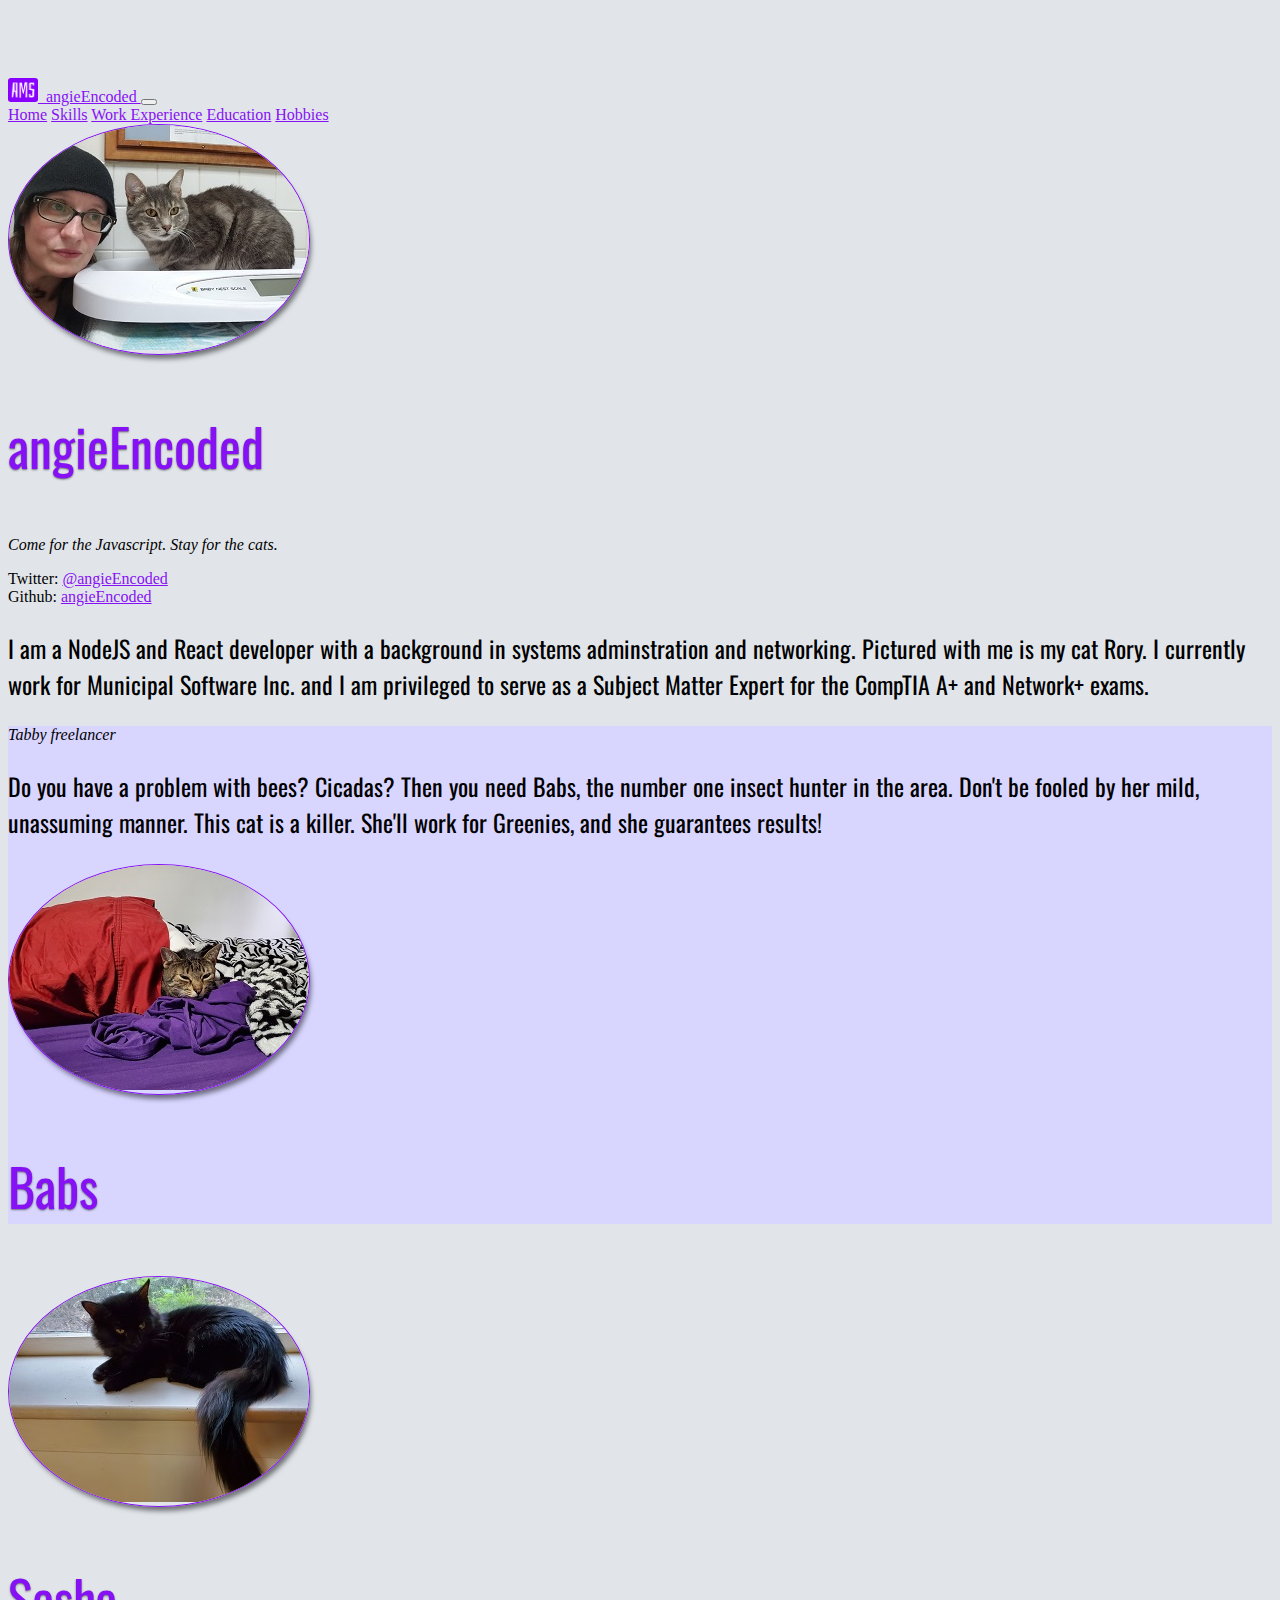
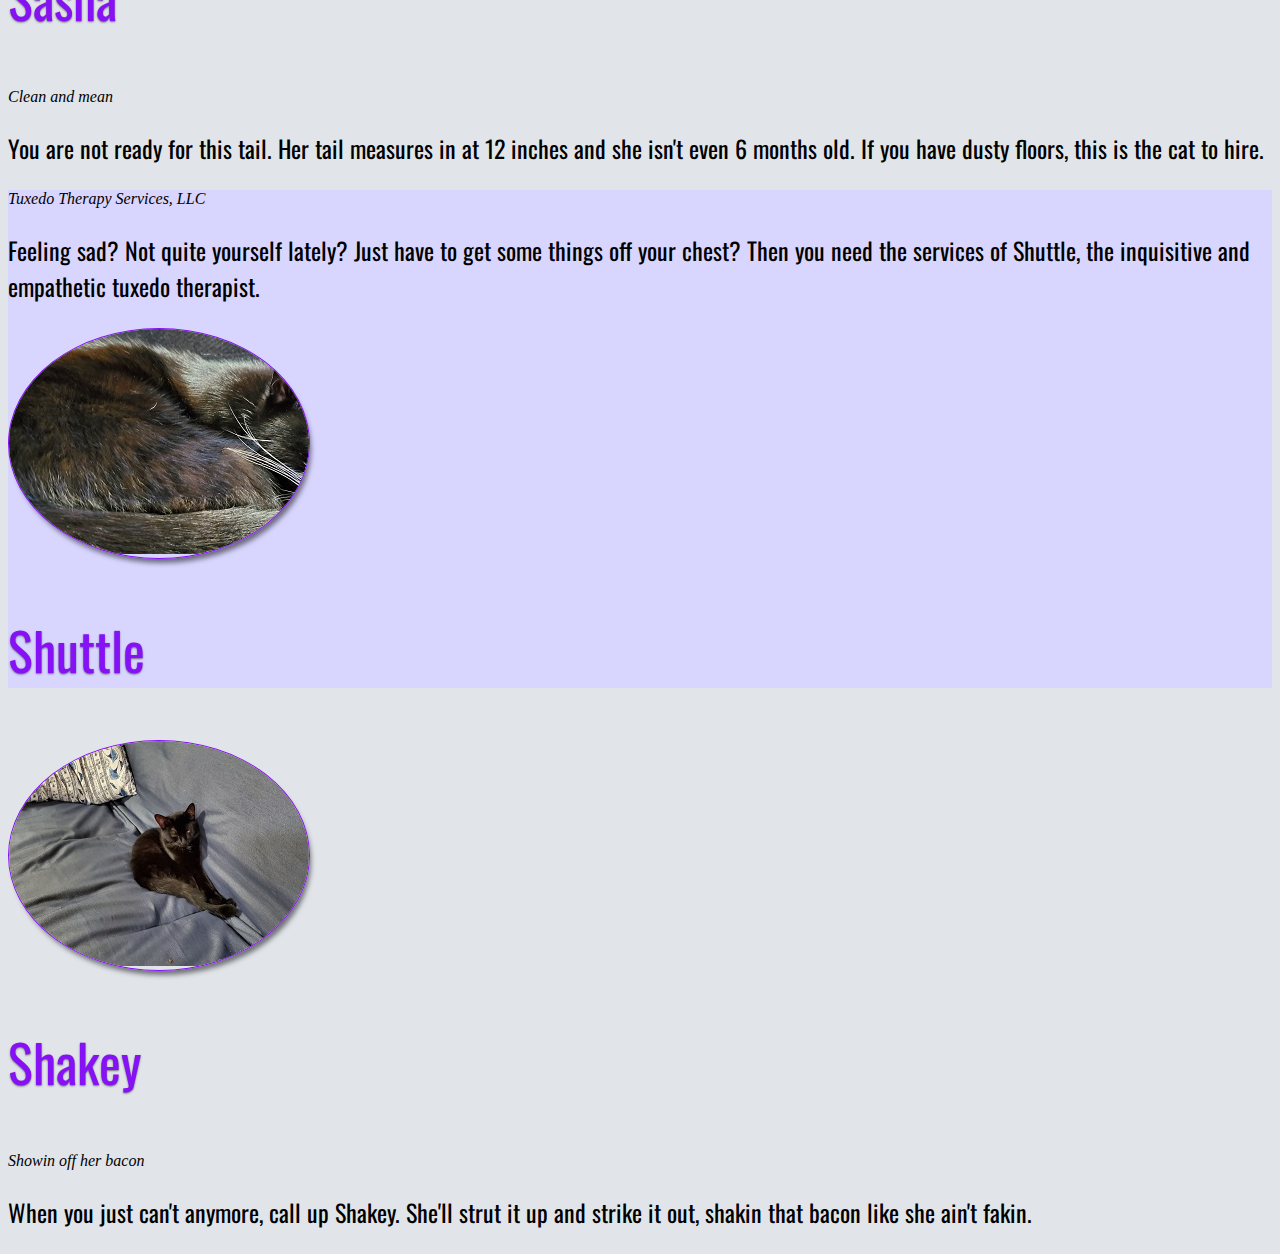
==== commit 6ec9b08d: "Update education and home page" ====
--- a/index.html
+++ b/index.html
@@ -1,172 +1,180 @@
 <!DOCTYPE html>
 <html lang="en">
-    <head>
-        <meta charset="UTF-8">
-        <meta http-equiv="X-UA-Compatible" content="IE=edge">
-        <meta name="viewport" content="width=device-width, initial-scale=1.0">
-        <link rel="apple-touch-icon" sizes="180x180" href="/public/favicon/apple-touch-icon.png">
-        <link rel="icon" type="image/png" sizes="32x32" href="/public/favicon/favicon-32x32.png">
-        <link rel="icon" type="image/png" sizes="16x16" href="/public/favicon/favicon-16x16.png">
-        <link rel="manifest" href="/public/favicon/site.webmanifest">
-        <link rel="preconnect" href="https://fonts.googleapis.com">
-        <link rel="preconnect" href="https://fonts.gstatic.com" crossorigin>
-        <link href="https://fonts.googleapis.com/css2?family=Oswald:wght@200&display=swap" rel="stylesheet">
-        <link href="https://cdn.jsdelivr.net/npm/bootstrap@5.1.3/dist/css/bootstrap.min.css" rel="stylesheet" integrity="sha384-1BmE4kWBq78iYhFldvKuhfTAU6auU8tT94WrHftjDbrCEXSU1oBoqyl2QvZ6jIW3" crossorigin="anonymous">
-        <link rel="stylesheet" href="https://maxst.icons8.com/vue-static/landings/line-awesome/line-awesome/1.3.0/css/line-awesome.min.css">
-        <link rel="stylesheet" href="public/css/styles.css">
-        <title>angieEncoded</title>
-    </head>
+
+<head>
+    <meta charset="UTF-8">
+    <meta http-equiv="X-UA-Compatible" content="IE=edge">
+    <meta name="viewport" content="width=device-width, initial-scale=1.0">
+    <link rel="apple-touch-icon" sizes="180x180" href="/public/favicon/apple-touch-icon.png">
+    <link rel="icon" type="image/png" sizes="32x32" href="/public/favicon/favicon-32x32.png">
+    <link rel="icon" type="image/png" sizes="16x16" href="/public/favicon/favicon-16x16.png">
+    <link rel="manifest" href="/public/favicon/site.webmanifest">
+    <link rel="preconnect" href="https://fonts.googleapis.com">
+    <link rel="preconnect" href="https://fonts.gstatic.com" crossorigin>
+    <link href="https://fonts.googleapis.com/css2?family=Oswald:wght@200&display=swap" rel="stylesheet">
+    <link href="https://cdn.jsdelivr.net/npm/bootstrap@5.1.3/dist/css/bootstrap.min.css" rel="stylesheet" integrity="sha384-1BmE4kWBq78iYhFldvKuhfTAU6auU8tT94WrHftjDbrCEXSU1oBoqyl2QvZ6jIW3" crossorigin="anonymous">
+    <link rel="stylesheet" href="https://maxst.icons8.com/vue-static/landings/line-awesome/line-awesome/1.3.0/css/line-awesome.min.css">
+    <link rel="stylesheet" href="public/css/styles.css">
+    <title>angieEncoded</title>
+</head>
 
 
-    <body>
+<body>
 
 
 
-        <!-- Navigation -->
-        <nav class="navbar fixed-top navbar-expand-lg navbar-dark bg-dark">
-            <div class="container-fluid">
-                <a class="navbar-brand" href="#">
-                    <img src="public/favicon/favicon-32x32.png" alt="" width="30" height="24" class="d-inline-block align-text-top">&nbsp;&nbsp;angieEncoded
-                </a>
-              <button class="navbar-toggler" type="button" data-bs-toggle="collapse" data-bs-target="#navbarNavAltMarkup" aria-controls="navbarNavAltMarkup" aria-expanded="false" aria-label="Toggle navigation">
+    <!-- Navigation -->
+    <nav class="navbar fixed-top navbar-expand-lg navbar-dark bg-dark">
+        <div class="container-fluid">
+            <a class="navbar-brand" href="#">
+                <img src="public/favicon/favicon-32x32.png" alt="" width="30" height="24" class="d-inline-block align-text-top">&nbsp;&nbsp;angieEncoded
+            </a>
+            <button class="navbar-toggler" type="button" data-bs-toggle="collapse" data-bs-target="#navbarNavAltMarkup" aria-controls="navbarNavAltMarkup" aria-expanded="false" aria-label="Toggle navigation">
                 <span class="navbar-toggler-icon"></span>
-              </button>
-              <div class="collapse navbar-collapse" id="navbarNavAltMarkup">
+            </button>
+            <div class="collapse navbar-collapse" id="navbarNavAltMarkup">
                 <div class="navbar-nav">
-                  <a class="nav-link active" aria-current="page" href="/">Home</a>
-                  <a class="nav-link" href="/cv/skills.html">Skills</a>
-                  <a class="nav-link" href="/cv/work.html">Work Experience</a>
-                  <a class="nav-link" href="/cv/education.html">Education</a>
-                  <a class="nav-link" href="/cv/hobbies.html">Hobbies</a>
+                    <a class="nav-link active" aria-current="page" href="/cv/">Home</a>
+                    <a class="nav-link" href="/cv/skills.html">Skills</a>
+                    <a class="nav-link" href="/cv/work.html">Work Experience</a>
+                    <a class="nav-link" href="/cv/education.html">Education</a>
+                    <a class="nav-link" href="/cv/hobbies.html">Hobbies</a>
                 </div>
-              </div>
             </div>
-        </nav>
+        </div>
+    </nav>
 
 
 
 
-        <div class="container-fluid light-row">
-            <div class="container py-5">
-                <!-- Basic Data -->
-                <div class="row">
-                    <div class="col-md-4 text-center">          
-                        <!-- Profile image -->
-                        <div class="imageFrame mx-auto">
-                            <img src="public/images/angierory.jpg" class="img-fluid" alt="me and my cat rory">
-                        </div>
-                        <p class="title-font"><i class="las la-code"></i> angieEncoded</p>
+    <div class="container-fluid light-row">
+        <div class="container py-5">
+            <!-- Basic Data -->
+            <div class="row">
+                <div class="col-md-4 text-center">
+                    <!-- Profile image -->
+                    <div class="imageFrame mx-auto">
+                        <img src="public/images/angierory.jpg" class="img-fluid" alt="me and my cat rory">
                     </div>
+                    <p class="title-font"><i class="las la-code"></i> angieEncoded</p>
+                </div>
 
-                    
-                    <div class="col-md-8 pt-5 text-center">
-                        <a href="https://mobile.twitter.com/angieencoded"  target="_blank"><i class="lab la-twitter"></i>@angieEncoded</a>
-                        <p><em>Javascript Developer. Cat person.</em></p>
-                        <p class="main-font">I am a NodeJS and React developer with a background in systems adminstration and networking. Pictured with me is my cat Rory. I currently work for Municipal Software Inc. and I am privileged to serve as a Subject Matter Expert for the CompTIA A+ and Network+ exams.</p>
+
+                <div class="col-md-8 pt-5 text-center">
+
+                    <p><em>Come for the Javascript. Stay for the cats.</em></p>
+                    <div class="row mb-3">
+                        <div class="col"></div>
+                        <div class="col">Twitter: <a href="https://mobile.twitter.com/angieencoded" target="_blank"><i class="lab la-twitter"></i>@angieEncoded</a></div>
+                        <div class="col">Github: <a href="https://github.com/angieEncoded" target="blank"><i class="lab la-github"></i>angieEncoded</a></div>
+                        <div class="col"></div>
                     </div>
+                    <p class="main-font">I am a NodeJS and React developer with a background in systems adminstration and networking. Pictured with me is my cat Rory. I currently work for Municipal Software Inc. and I am privileged to serve as a Subject Matter Expert for the CompTIA A+ and Network+ exams.</p>
+                </div>
 
+            </div>
+        </div>
+    </div>
+
+
+    <div class="container-fluid dark-row">
+        <div class="container py-5">
+            <!-- Basic Data -->
+            <div class="row">
+                <div class="col-md-8 order-2 order-md-1 pt-5 text-center">
+                    <p><em>Tabby freelancer</em></p>
+                    <p class="main-font">Do you have a problem with bees? Cicadas? Then you need Babs, the number one insect hunter in the area. Don't be fooled by her mild, unassuming manner. This cat is a killer. She'll work for Greenies, and she guarantees results!</p>
+                </div>
+
+                <div class="col-md-4 order-1 order-md-2 text-center">
+                    <!-- Profile image -->
+                    <div class="imageFrame mx-auto">
+                        <img src="public/images/babs.jpg" class="img-fluid" alt="cat">
+                    </div>
+                    <p class="title-font"><i class="las la-cat"></i> Babs</p>
                 </div>
             </div>
         </div>
-
-
-        <div class="container-fluid dark-row">
-            <div class="container py-5">
-                <!-- Basic Data -->
-                <div class="row">
-                    <div class="col-md-8 order-2 order-md-1 pt-5 text-center">
-                        <p><em>Tabby freelancer</em></p>
-                        <p class="main-font">Do you have a problem with bees? Cicadas? Then you need Babs, the number one insect hunter in the area. Don't be fooled by her mild, unassuming manner. This cat is a killer. She'll work for Greenies, and she guarantees results!</p>
-                    </div>
-
-                    <div class="col-md-4 order-1 order-md-2 text-center">          
-                        <!-- Profile image -->
-                        <div class="imageFrame mx-auto">
-                            <img src="public/images/babs.jpg" class="img-fluid" alt="cat">
-                        </div>
-                        <p class="title-font"><i class="las la-cat"></i> Babs</p>
-                    </div>
-                </div>
-            </div>
-        </div>
+    </div>
 
 
 
-        <div class="container-fluid light-row">
-            <div class="container py-5">
-                <!-- Basic Data -->
-                <div class="row">
-                    <div class="col-md-4 text-center">          
-                        <!-- Profile image -->
-                        <div class="imageFrame mx-auto">
-                            <img src="public/images/sasha.jpg" class="img-fluid" alt="cat">
-                        </div>
-                        <p class="title-font"><i class="las la-cat"></i> Sasha</p>
+    <div class="container-fluid light-row">
+        <div class="container py-5">
+            <!-- Basic Data -->
+            <div class="row">
+                <div class="col-md-4 text-center">
+                    <!-- Profile image -->
+                    <div class="imageFrame mx-auto">
+                        <img src="public/images/sasha.jpg" class="img-fluid" alt="cat">
                     </div>
+                    <p class="title-font"><i class="las la-cat"></i> Sasha</p>
+                </div>
 
-                    
-                    <div class="col-md-8 pt-5 text-center">
-                        <p><em>Clean and mean</em></p>
-                        <p class="main-font">You are not ready for this tail. Her tail measures in at 12 inches and she isn't even 6 months old. If you have dusty floors, this is the cat to hire.</p>
-                    </div>
 
+                <div class="col-md-8 pt-5 text-center">
+                    <p><em>Clean and mean</em></p>
+                    <p class="main-font">You are not ready for this tail. Her tail measures in at 12 inches and she isn't even 6 months old. If you have dusty floors, this is the cat to hire.</p>
                 </div>
+
             </div>
         </div>
+    </div>
 
 
 
 
-        <div class="container-fluid dark-row">
-            <div class="container py-5">
-                <!-- Basic Data -->
-                <div class="row">
-                    <div class="col-md-8 order-2 order-md-1 pt-5 text-center">
-                        <p><em>Tuxedo Therapy Services, LLC</em></p>
-                        <p class="main-font"> Feeling sad? Not quite yourself lately? Just have to get some things off your chest? Then you need the services of Shuttle, the inquisitive and empathetic tuxedo therapist. </p>
+    <div class="container-fluid dark-row">
+        <div class="container py-5">
+            <!-- Basic Data -->
+            <div class="row">
+                <div class="col-md-8 order-2 order-md-1 pt-5 text-center">
+                    <p><em>Tuxedo Therapy Services, LLC</em></p>
+                    <p class="main-font"> Feeling sad? Not quite yourself lately? Just have to get some things off your chest? Then you need the services of Shuttle, the inquisitive and empathetic tuxedo therapist. </p>
+                </div>
+
+                <div class="col-md-4 order-1 order-md-2 text-center">
+                    <!-- Profile image -->
+                    <div class="imageFrame mx-auto">
+                        <img src="public/images/shuttle.jpg" class="img-fluid" alt="cat">
                     </div>
-
-                    <div class="col-md-4 order-1 order-md-2 text-center">          
-                        <!-- Profile image -->
-                        <div class="imageFrame mx-auto">
-                            <img src="public/images/shuttle.jpg" class="img-fluid" alt="cat">
-                        </div>
-                        <p class="title-font"><i class="las la-cat"></i> Shuttle</p>
-                    </div>
+                    <p class="title-font"><i class="las la-cat"></i> Shuttle</p>
                 </div>
             </div>
         </div>
+    </div>
 
-        <div class="container-fluid light-row">
-            <div class="container py-5">
-                <!-- Basic Data -->
-                <div class="row">
-                    <div class="col-md-4 text-center">          
-                        <!-- Profile image -->
-                        <div class="imageFrame mx-auto">
-                            <img src="public/images/shakey.jpg" class="img-fluid" alt="cat">
-                        </div>
-                        <p class="title-font"><i class="las la-cat"></i> Shakey</p>
+    <div class="container-fluid light-row">
+        <div class="container py-5">
+            <!-- Basic Data -->
+            <div class="row">
+                <div class="col-md-4 text-center">
+                    <!-- Profile image -->
+                    <div class="imageFrame mx-auto">
+                        <img src="public/images/shakey.jpg" class="img-fluid" alt="cat">
                     </div>
+                    <p class="title-font"><i class="las la-cat"></i> Shakey</p>
+                </div>
 
-                    
-                    <div class="col-md-8 pt-5 text-center">
-                        <p><em>Showin off her bacon</em></p>
-                        <p class="main-font">When you just can't anymore, call up Shakey. She'll strut it up and strike it out, shakin that bacon like she ain't fakin.  </p>
-                    </div>
 
+                <div class="col-md-8 pt-5 text-center">
+                    <p><em>Showin off her bacon</em></p>
+                    <p class="main-font">When you just can't anymore, call up Shakey. She'll strut it up and strike it out, shakin that bacon like she ain't fakin. </p>
                 </div>
+
             </div>
         </div>
-        <div id="toast-loc">
+    </div>
+    <div id="toast-loc">
 
 
-        </div>
+    </div>
 
 
 
 
-            <script src="https://cdn.jsdelivr.net/npm/bootstrap@5.1.3/dist/js/bootstrap.bundle.min.js" integrity="sha384-ka7Sk0Gln4gmtz2MlQnikT1wXgYsOg+OMhuP+IlRH9sENBO0LRn5q+8nbTov4+1p" crossorigin="anonymous"></script>
-            <script src="app.js"></script>
-        </body>
-</html> 
+    <script src="https://cdn.jsdelivr.net/npm/bootstrap@5.1.3/dist/js/bootstrap.bundle.min.js" integrity="sha384-ka7Sk0Gln4gmtz2MlQnikT1wXgYsOg+OMhuP+IlRH9sENBO0LRn5q+8nbTov4+1p" crossorigin="anonymous"></script>
+    <script src="app.js"></script>
+</body>
+
+</html>--- a/public/css/styles.css
+++ b/public/css/styles.css
@@ -144,6 +144,17 @@
     box-shadow: 3px 6px 5px -2px rgba(0,0,0,0.5);
 }
 
+.schoolFrameNoPadding {
+    overflow: hidden;
+    border-radius:10%;
+    border: 1px solid  rgb(0, 0, 0);
+    max-width: 300px;
+    -webkit-box-shadow: 3px 6px 5px -2px rgba(0,0,0,0.5);
+    -moz-box-shadow: 3px 6px 5px -2px rgba(0,0,0,0.5);
+    box-shadow: 3px 6px 5px -2px rgba(0,0,0,0.5);
+}
+
+
 .ciwFrame {
     overflow: hidden;
     border-radius:5%;
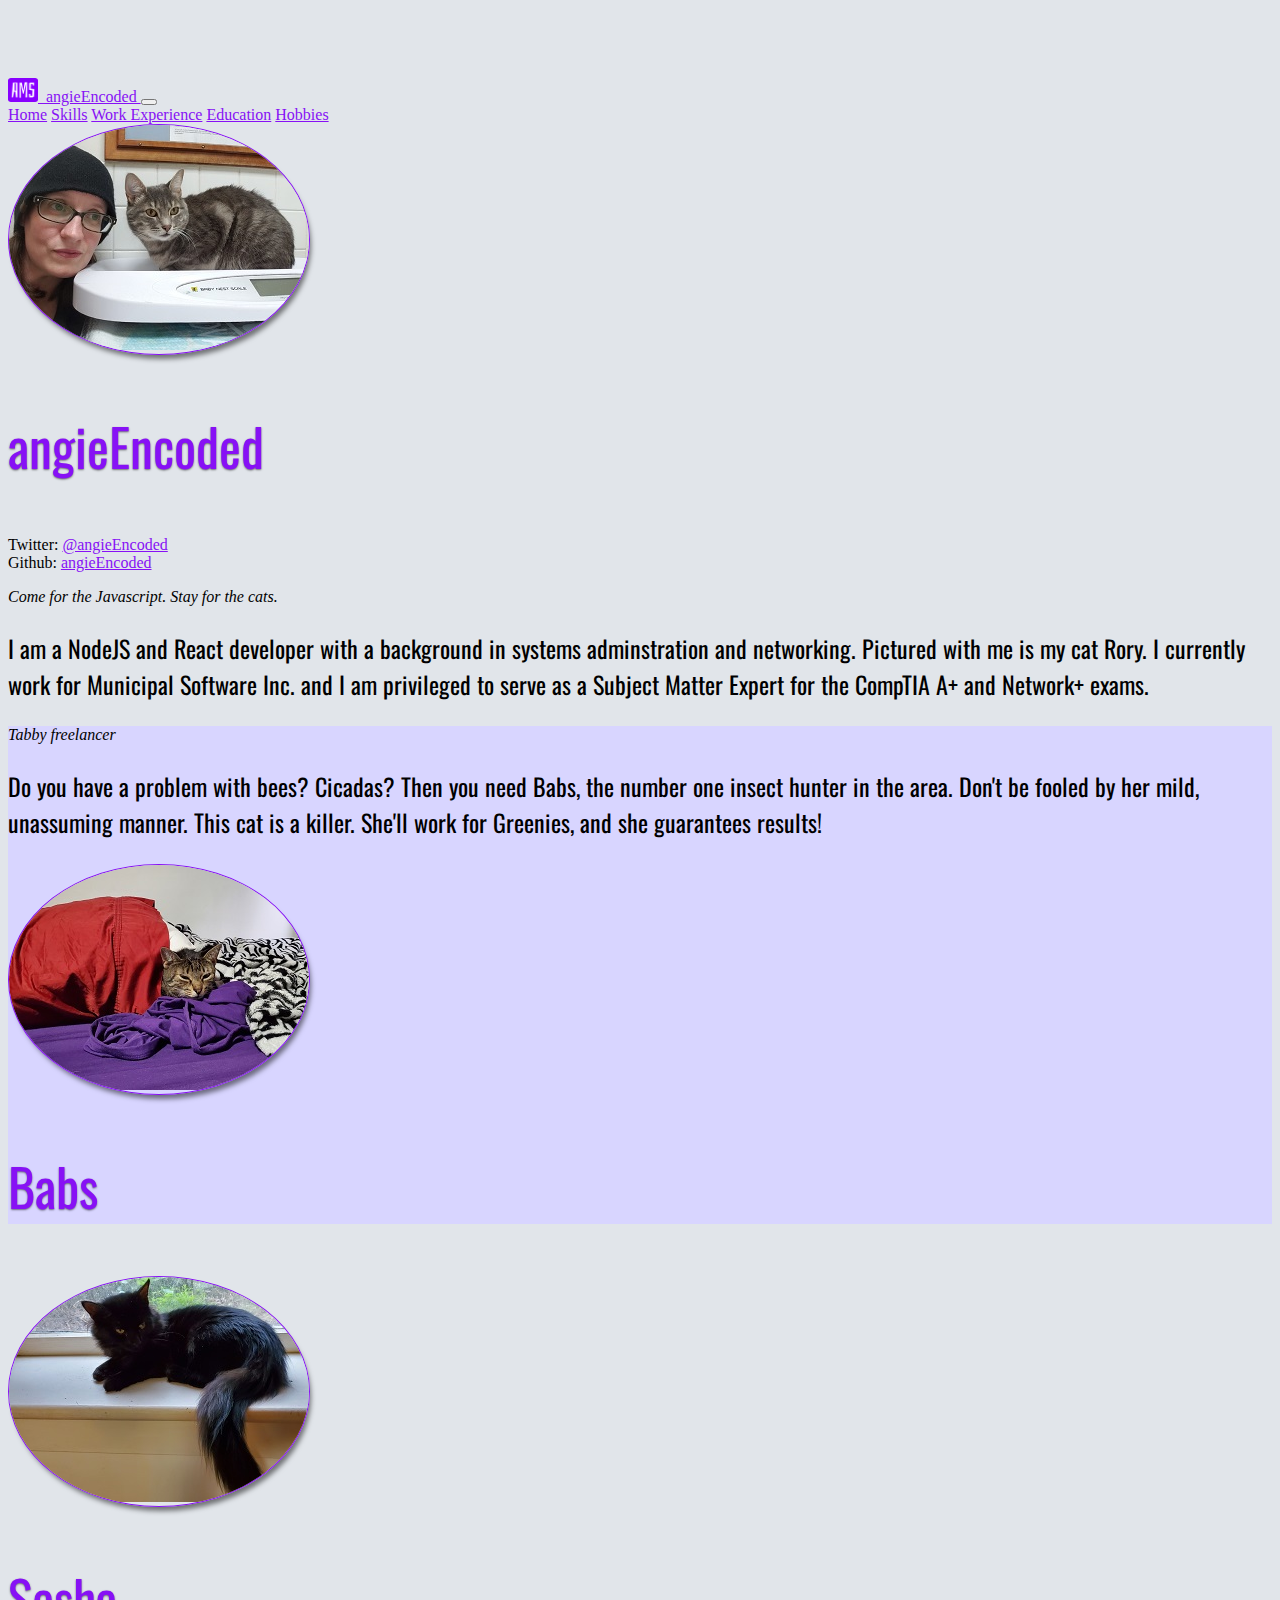
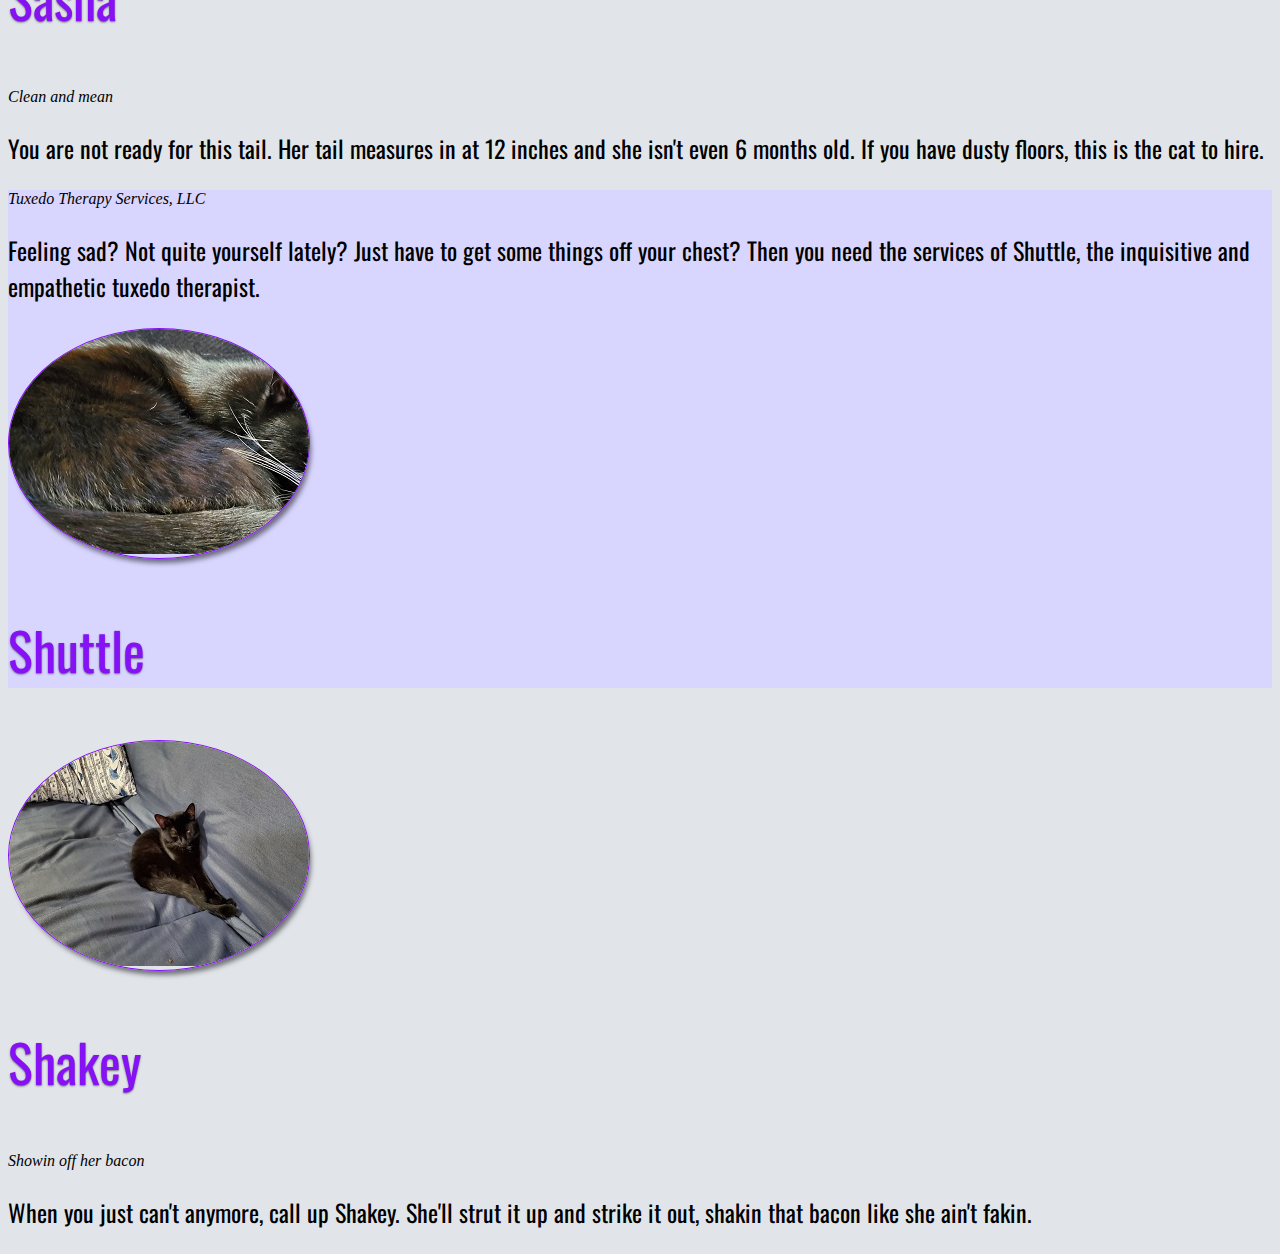
==== commit 904ed0d5: "Move something around" ====
--- a/index.html
+++ b/index.html
@@ -61,14 +61,14 @@
 
 
                 <div class="col-md-8 pt-5 text-center">
-
-                    <p><em>Come for the Javascript. Stay for the cats.</em></p>
                     <div class="row mb-3">
                         <div class="col"></div>
                         <div class="col">Twitter: <a href="https://mobile.twitter.com/angieencoded" target="_blank"><i class="lab la-twitter"></i>@angieEncoded</a></div>
                         <div class="col">Github: <a href="https://github.com/angieEncoded" target="blank"><i class="lab la-github"></i>angieEncoded</a></div>
                         <div class="col"></div>
                     </div>
+                    <p><em>Come for the Javascript. Stay for the cats.</em></p>
+
                     <p class="main-font">I am a NodeJS and React developer with a background in systems adminstration and networking. Pictured with me is my cat Rory. I currently work for Municipal Software Inc. and I am privileged to serve as a Subject Matter Expert for the CompTIA A+ and Network+ exams.</p>
                 </div>
 
